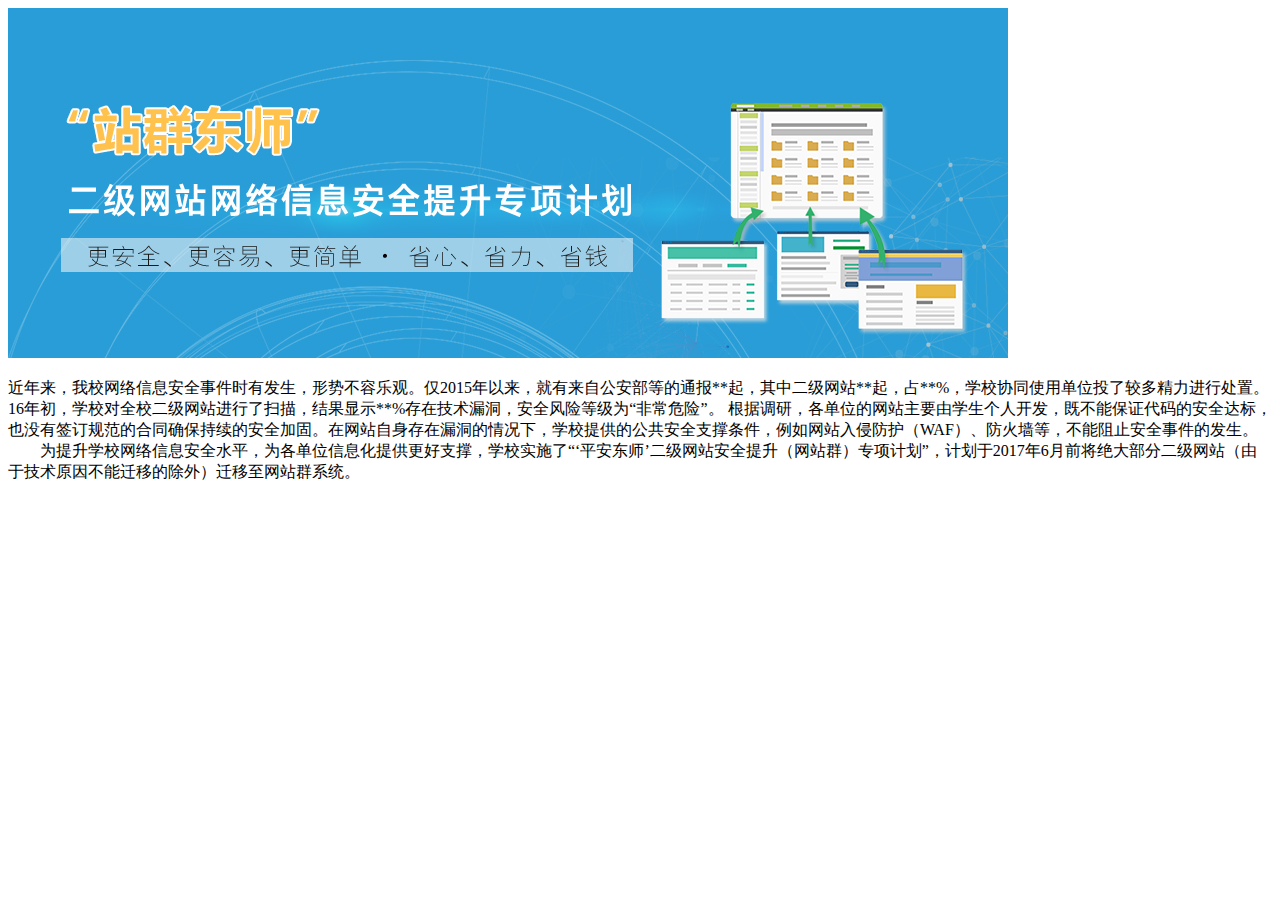
==== index.html @ aa224850 "second commit" ====
<!DOCTYPE html>
<html lang="en">
<head>
	<meta charset="UTF-8">
	<title>站群东师</title>
</head>
<body>
	<div id="header">
		<img src="images/header.jpg">
        <p>近年来，我校网络信息安全事件时有发生，形势不容乐观。仅2015年以来，就有来自公安部等的通报**起，其中二级网站**起，占**%，学校协同使用单位投了较多精力进行处置。16年初，学校对全校二级网站进行了扫描，结果显示**%存在技术漏洞，安全风险等级为“非常危险”。
      根据调研，各单位的网站主要由学生个人开发，既不能保证代码的安全达标，也没有签订规范的合同确保持续的安全加固。在网站自身存在漏洞的情况下，学校提供的公共安全支撑条件，例如网站入侵防护（WAF）、防火墙等，不能阻止安全事件的发生。
　　为提升学校网络信息安全水平，为各单位信息化提供更好支撑，学校实施了“‘平安东师’二级网站安全提升（网站群）专项计划”，计划于2017年6月前将绝大部分二级网站（由于技术原因不能迁移的除外）迁移至网站群系统。</p>
	</div>
	<div class="main">
		<div class="rate">
        	<div class="title-hor">		
            </div>
		<div class="news">
        	<div class="title-hor">		
            </div>
		</div>
		<div class="plan">
			<div class="title-ver">
                <div class="line fl"></div>
                <div class="text"></div>
                <div class="line fr"></div>
            </div>
		</div>
		<div class="advantage">
			<div class="title-ver">
                <div class="line fl"></div>
                <div class="text"></div>
                <div class="line fr"></div>
            </div>
		</div>
		<div class="help">
			<div class="title-ver">
                <div class="line fl"></div>
                <div class="text"></div>
                <div class="line fr"></div>
            </div>
		</div>
	</div>
	<div class="footer"></div>
</body>
</html>
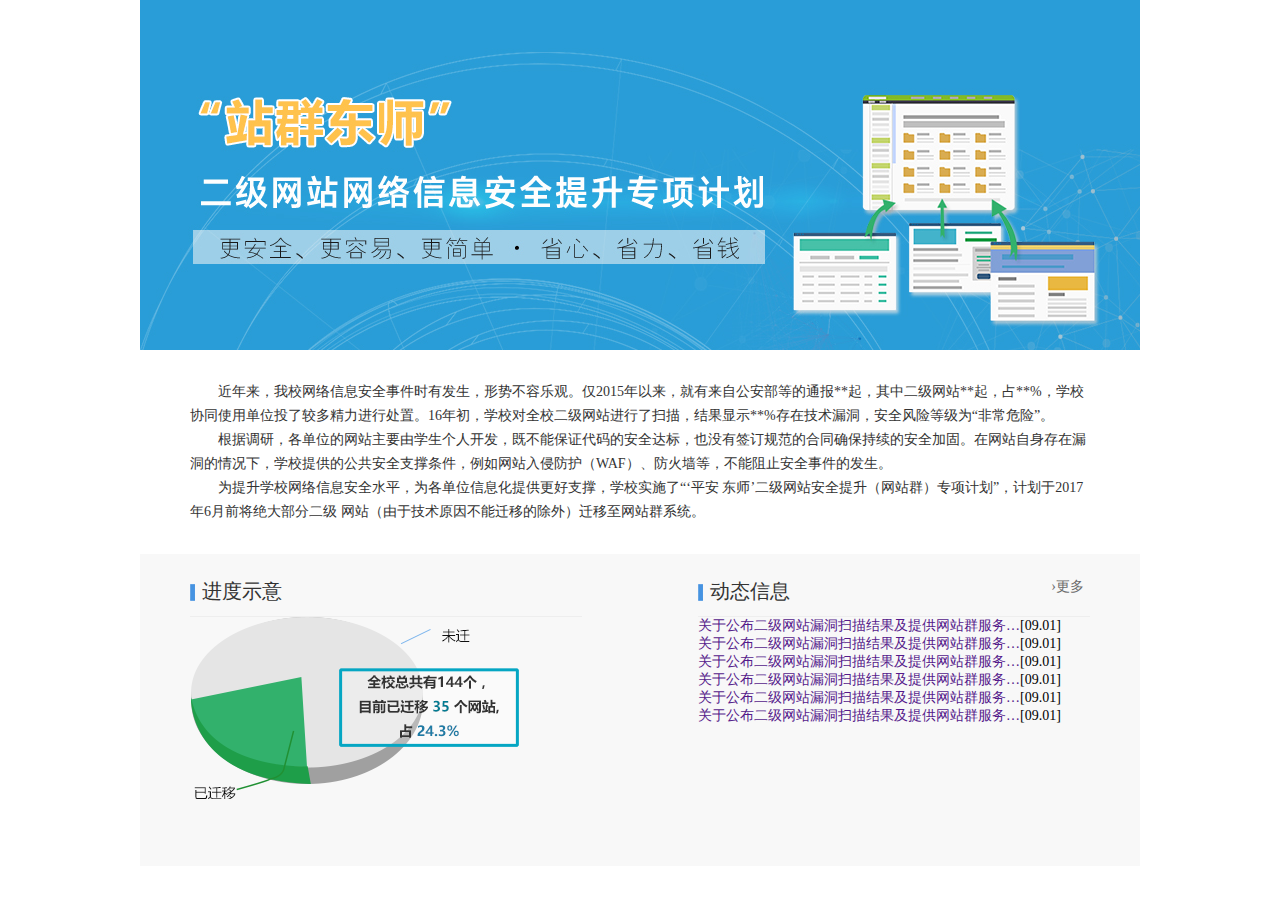
==== commit 8caf6680: "third time" ====
--- a/index.html
+++ b/index.html
@@ -3,41 +3,50 @@
 <head>
 	<meta charset="UTF-8">
 	<title>站群东师</title>
+<link href="css/style.css" rel="stylesheet"/>
 </head>
 <body>
 	<div id="header">
 		<img src="images/header.jpg">
-        <p>近年来，我校网络信息安全事件时有发生，形势不容乐观。仅2015年以来，就有来自公安部等的通报**起，其中二级网站**起，占**%，学校协同使用单位投了较多精力进行处置。16年初，学校对全校二级网站进行了扫描，结果显示**%存在技术漏洞，安全风险等级为“非常危险”。
-      根据调研，各单位的网站主要由学生个人开发，既不能保证代码的安全达标，也没有签订规范的合同确保持续的安全加固。在网站自身存在漏洞的情况下，学校提供的公共安全支撑条件，例如网站入侵防护（WAF）、防火墙等，不能阻止安全事件的发生。
-　　为提升学校网络信息安全水平，为各单位信息化提供更好支撑，学校实施了“‘平安东师’二级网站安全提升（网站群）专项计划”，计划于2017年6月前将绝大部分二级网站（由于技术原因不能迁移的除外）迁移至网站群系统。</p>
+		<div class="description">
+	        <p>近年来，我校网络信息安全事件时有发生，形势不容乐观。仅2015年以来，就有来自公安部等的通报**起，其中二级网站**起，占**%，学校协同使用单位投了较多精力进行处置。16年初，学校对全校二级网站进行了扫描，结果显示**%存在技术漏洞，安全风险等级为“非常危险”。</p>
+	      	<p>根据调研，各单位的网站主要由学生个人开发，既不能保证代码的安全达标，也没有签订规范的合同确保持续的安全加固。在网站自身存在漏洞的情况下，学校提供的公共安全支撑条件，例如网站入侵防护（WAF）、防火墙等，不能阻止安全事件的发生。</p>
+			<p>为提升学校网络信息安全水平，为各单位信息化提供更好支撑，学校实施了“‘平安	东师’二级网站安全提升（网站群）专项计划”，计划于2017年6月前将绝大部分二级	网站（由于技术原因不能迁移的除外）迁移至网站群系统。</p>
+		</div>
 	</div>
 	<div class="main">
-		<div class="rate">
-        	<div class="title-hor">		
-            </div>
-		<div class="news">
-        	<div class="title-hor">		
+		<div class="section1">
+        	<div class="wrap">
+                <div class="rate fl">
+                    <div class="title-hor">进度示意</div>
+                    <img src="images/rate.png">
+                 </div>
+                <div class="news fr">
+                    <div class="title-hor">动态信息<div class="more fr">&#155;更多</div></div>
+                    <ul>
+                    	<li><a href="">关于公布二级网站漏洞扫描结果及提供网站群服务…</a><span>[09.01]</span></li>
+                    	<li><a href="">关于公布二级网站漏洞扫描结果及提供网站群服务…</a><span>[09.01]</span></li>
+                    	<li><a href="">关于公布二级网站漏洞扫描结果及提供网站群服务…</a><span>[09.01]</span></li>
+                    	<li><a href="">关于公布二级网站漏洞扫描结果及提供网站群服务…</a><span>[09.01]</span></li>
+                    	<li><a href="">关于公布二级网站漏洞扫描结果及提供网站群服务…</a><span>[09.01]</span></li>
+                    	<li><a href="">关于公布二级网站漏洞扫描结果及提供网站群服务…</a><span>[09.01]</span></li>
+                    </ul>
+                </div>
             </div>
 		</div>
 		<div class="plan">
 			<div class="title-ver">
-                <div class="line fl"></div>
-                <div class="text"></div>
-                <div class="line fr"></div>
+             
             </div>
 		</div>
 		<div class="advantage">
 			<div class="title-ver">
-                <div class="line fl"></div>
-                <div class="text"></div>
-                <div class="line fr"></div>
+                
             </div>
 		</div>
 		<div class="help">
 			<div class="title-ver">
-                <div class="line fl"></div>
-                <div class="text"></div>
-                <div class="line fr"></div>
+                
             </div>
 		</div>
 	</div>
--- a/css/style.css
+++ b/css/style.css
@@ -0,0 +1,27 @@
+@charset "utf-8";
+/* CSS Document */
+/* 样式重置 */
+body,h1,h2,h3,h4,h5,h6,p,dl,dd,th,td,textarea,select,input,form,ul,ol,a{margin:0;padding:0;}
+em{font-style: normal;}
+li{list-style: none;}
+a{text-decoration: none;}
+img{border: none;vertical-align: top;}
+table{border-collapse: collapse;}
+input,textarea{outline: none;}
+textarea{resize: none;overflow: auto;}
+body{font-size: 14px;font-family: "微软雅黑";}
+/* public */
+.clear{zoom:1;}
+.clear:after{content: '';display: block;clear: both;}
+.fl{float: left;}
+.fr{float: right;}
+.title-hor{width:380px;height:18px;border-bottom:1px solid #eeeeee;color:#333;font-size:20px;padding:10px 0 20px 12px;margin-top:14px;background:url(../images/titlt-h-bg.jpg) left no-repeat;}
+//.title-ver {width:1200px;height:34px;background:url(../images/title-bg.png) no-repeat;}
+
+#header,main,.section1{width:1000px;margin:0 auto;}
+.description,.section1 .wrap{width:900px;}
+#header .description{margin:30px auto;color:#333;line-height:24px;text-indent:2em;}
+
+.main .section1{background:#f8f8f8;height:312px;}
+.section1 .wrap{margin:0 auto;}
+.section1 .more{font-size:14px;color:#6b6b6b;margin-right:6px;}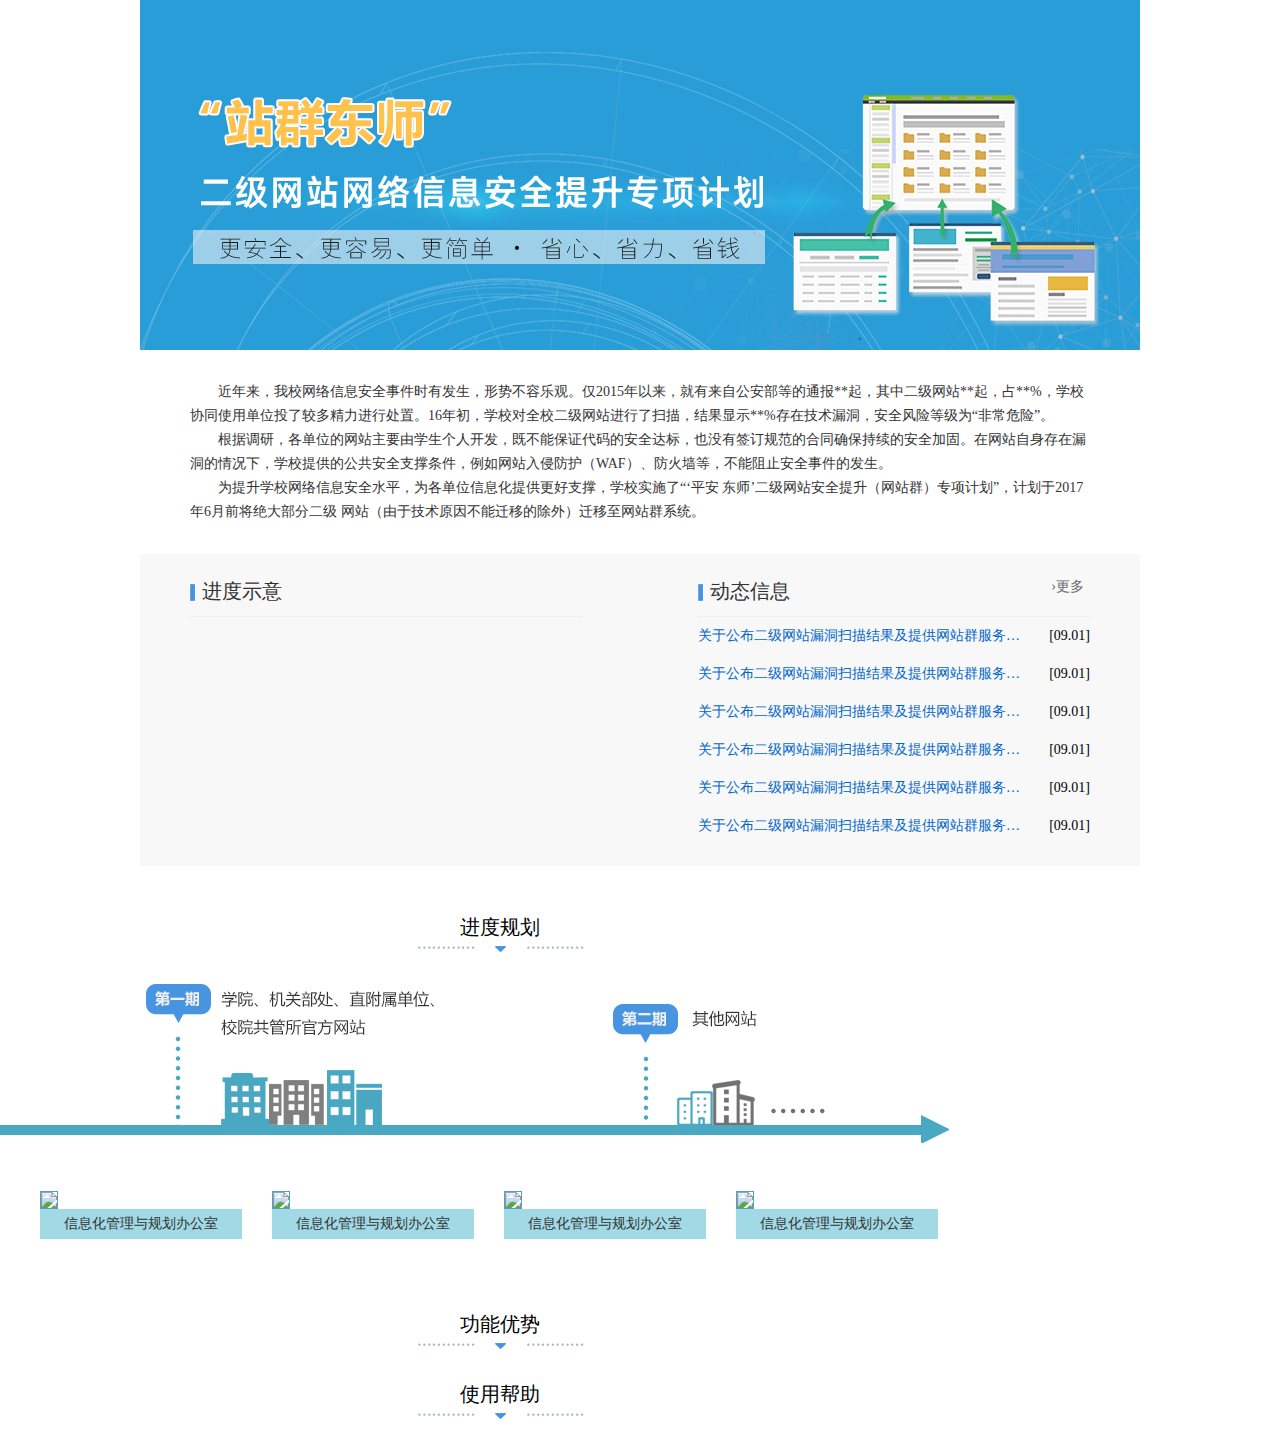
==== commit c6cc4d95: "indentation and more" ====
--- a/index.html
+++ b/index.html
@@ -6,50 +6,58 @@
 <link href="css/style.css" rel="stylesheet"/>
 </head>
 <body>
-	<div id="header">
-		<img src="images/header.jpg">
-		<div class="description">
-	        <p>近年来，我校网络信息安全事件时有发生，形势不容乐观。仅2015年以来，就有来自公安部等的通报**起，其中二级网站**起，占**%，学校协同使用单位投了较多精力进行处置。16年初，学校对全校二级网站进行了扫描，结果显示**%存在技术漏洞，安全风险等级为“非常危险”。</p>
-	      	<p>根据调研，各单位的网站主要由学生个人开发，既不能保证代码的安全达标，也没有签订规范的合同确保持续的安全加固。在网站自身存在漏洞的情况下，学校提供的公共安全支撑条件，例如网站入侵防护（WAF）、防火墙等，不能阻止安全事件的发生。</p>
-			<p>为提升学校网络信息安全水平，为各单位信息化提供更好支撑，学校实施了“‘平安	东师’二级网站安全提升（网站群）专项计划”，计划于2017年6月前将绝大部分二级	网站（由于技术原因不能迁移的除外）迁移至网站群系统。</p>
+<div id="header">
+	<img src="images/header.jpg">
+	<div class="description">
+    <p>近年来，我校网络信息安全事件时有发生，形势不容乐观。仅2015年以来，就有来自公安部等的通报**起，其中二级网站**起，占**%，学校协同使用单位投了较多精力进行处置。16年初，学校对全校二级网站进行了扫描，结果显示**%存在技术漏洞，安全风险等级为“非常危险”。</p>
+    <p>根据调研，各单位的网站主要由学生个人开发，既不能保证代码的安全达标，也没有签订规范的合同确保持续的安全加固。在网站自身存在漏洞的情况下，学校提供的公共安全支撑条件，例如网站入侵防护（WAF）、防火墙等，不能阻止安全事件的发生。</p>
+		<p>为提升学校网络信息安全水平，为各单位信息化提供更好支撑，学校实施了“‘平安	东师’二级网站安全提升（网站群）专项计划”，计划于2017年6月前将绝大部分二级	网站（由于技术原因不能迁移的除外）迁移至网站群系统。</p>
+	</div>
+</div>
+<div class="main">
+	<div class="section1">
+    <div class="wrap">
+      <div class="rate fl">
+        <div class="title-hor">进度示意</div>           
+      </div>
+      <div class="news fr">
+        <div class="title-hor">动态信息<a class="more fr">&#155;更多</a></div>
+          <ul class="news-list">
+          	<li><a href="">关于公布二级网站漏洞扫描结果及提供网站群服务…</a><span>[09.01]</span></li>
+          	<li><a href="">关于公布二级网站漏洞扫描结果及提供网站群服务…</a><span>[09.01]</span></li>
+          	<li><a href="">关于公布二级网站漏洞扫描结果及提供网站群服务…</a><span>[09.01]</span></li>
+          	<li><a href="">关于公布二级网站漏洞扫描结果及提供网站群服务…</a><span>[09.01]</span></li>
+          	<li><a href="">关于公布二级网站漏洞扫描结果及提供网站群服务…</a><span>[09.01]</span></li>
+          	<li><a href="">关于公布二级网站漏洞扫描结果及提供网站群服务…</a><span>[09.01]</span></li>
+          </ul>
+        </div>
+      </div>
 		</div>
 	</div>
-	<div class="main">
-		<div class="section1">
-        	<div class="wrap">
-                <div class="rate fl">
-                    <div class="title-hor">进度示意</div>
-                    <img src="images/rate.png">
-                 </div>
-                <div class="news fr">
-                    <div class="title-hor">动态信息<div class="more fr">&#155;更多</div></div>
-                    <ul>
-                    	<li><a href="">关于公布二级网站漏洞扫描结果及提供网站群服务…</a><span>[09.01]</span></li>
-                    	<li><a href="">关于公布二级网站漏洞扫描结果及提供网站群服务…</a><span>[09.01]</span></li>
-                    	<li><a href="">关于公布二级网站漏洞扫描结果及提供网站群服务…</a><span>[09.01]</span></li>
-                    	<li><a href="">关于公布二级网站漏洞扫描结果及提供网站群服务…</a><span>[09.01]</span></li>
-                    	<li><a href="">关于公布二级网站漏洞扫描结果及提供网站群服务…</a><span>[09.01]</span></li>
-                    	<li><a href="">关于公布二级网站漏洞扫描结果及提供网站群服务…</a><span>[09.01]</span></li>
-                    </ul>
-                </div>
-            </div>
-		</div>
-		<div class="plan">
-			<div class="title-ver">
-             
-            </div>
-		</div>
-		<div class="advantage">
-			<div class="title-ver">
-                
-            </div>
-		</div>
-		<div class="help">
-			<div class="title-ver">
-                
-            </div>
-		</div>
+	<div class="plan">
+		<div class="title-ver">进度规划</div>
+      <div class="main-pic"><img src="images/aa_07.png"></div>
+        <div class="scroll clear">
+        	<div class="prev fl"></div>
+            <ul class="pic-list">
+                <li><a href=""><img src="images/scroll-pic.jpg"></a><span>信息化管理与规划办公室</span></li>
+                <li><a href=""><img src="images/scroll-pic.jpg"></a><span>信息化管理与规划办公室</span></li>
+                <li><a href=""><img src="images/scroll-pic.jpg"></a><span>信息化管理与规划办公室</span></li>
+                <li><a href=""><img src="images/scroll-pic.jpg"></a><span>信息化管理与规划办公室</span></li>
+            </ul>
+          <div class="next fr"></div>
+        </div>
 	</div>
-	<div class="footer"></div>
+	<div class="advantage">
+		<div class="title-ver">功能优势</div>
+      <ul class=advantage-list>
+      	
+      </ul>
+	</div>
+	<div class="help">
+		<div class="title-ver">使用帮助</div>
+	</div>
+</div>
+<div class="footer"></div>
 </body>
 </html>--- a/css/style.css
+++ b/css/style.css
@@ -16,12 +16,31 @@
 .fl{float: left;}
 .fr{float: right;}
 .title-hor{width:380px;height:18px;border-bottom:1px solid #eeeeee;color:#333;font-size:20px;padding:10px 0 20px 12px;margin-top:14px;background:url(../images/titlt-h-bg.jpg) left no-repeat;}
-//.title-ver {width:1200px;height:34px;background:url(../images/title-bg.png) no-repeat;}
+.title-ver {width:1000px;height:34px;text-align:center;padding-bottom:4px;margin-bottom:32px;background:url(../images/title-bg.png) center bottom no-repeat;font-size:20px;}
 
-#header,main,.section1{width:1000px;margin:0 auto;}
-.description,.section1 .wrap{width:900px;}
+
+#header,.main,.section1{width:1000px;margin:0 auto;}
+.description,.section1 .wrap,.plan .pic-list{width:900px;}
 #header .description{margin:30px auto;color:#333;line-height:24px;text-indent:2em;}
 
 .main .section1{background:#f8f8f8;height:312px;}
 .section1 .wrap{margin:0 auto;}
-.section1 .more{font-size:14px;color:#6b6b6b;margin-right:6px;}+.section1 .more{font-size:14px;color:#6b6b6b;margin-right:6px;}
+
+.news-list li{height:38px;line-height:38px;}
+.news-list li a{color:#0066cc;}
+.news-list li span{color:666666; float:right;}
+
+.plan{width:980px;padding-top:48px;}
+.plan .main-pic{margin:12px 0 48px 0;}
+.plan .pic-list{margin:0 auto;}
+.plan .pic-list li{float:left;width:202px;margin-right:30px;}
+.plan .pic-list li:last-child{margin:0;}
+.plan .pic-list li a img{border:1px solid #49a7c2;}
+.plan .pic-list li span{display:block;color:#333;text-align:center;width:202px;height:30px;line-height:30px;background:#a1d9e5;}
+.plan .prev,.plan .next{width:30px;height:30px;position:relative;top:74px;}
+.plan .prev{background:url(../images/prev.png);}
+.plan .next{background:url(../images/next.png);}
+
+.advantage{margin-top:72px;}
+
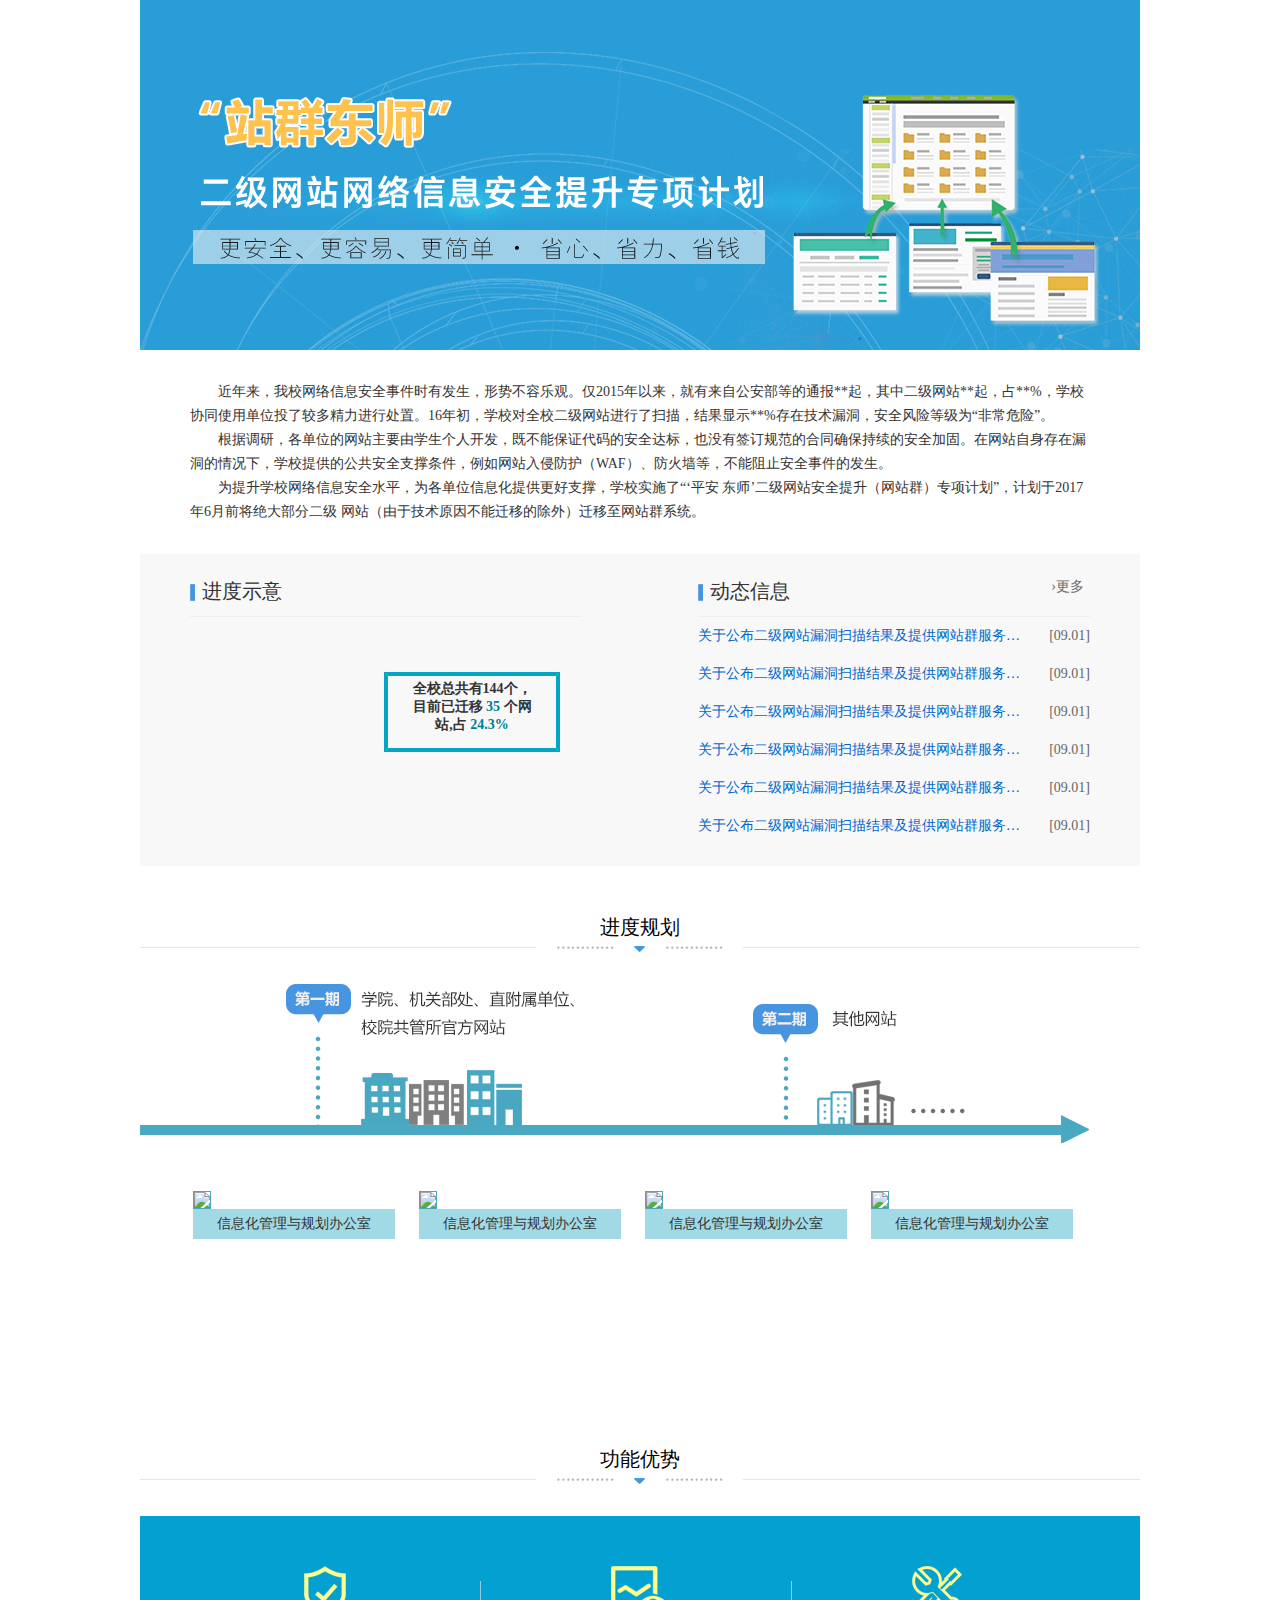
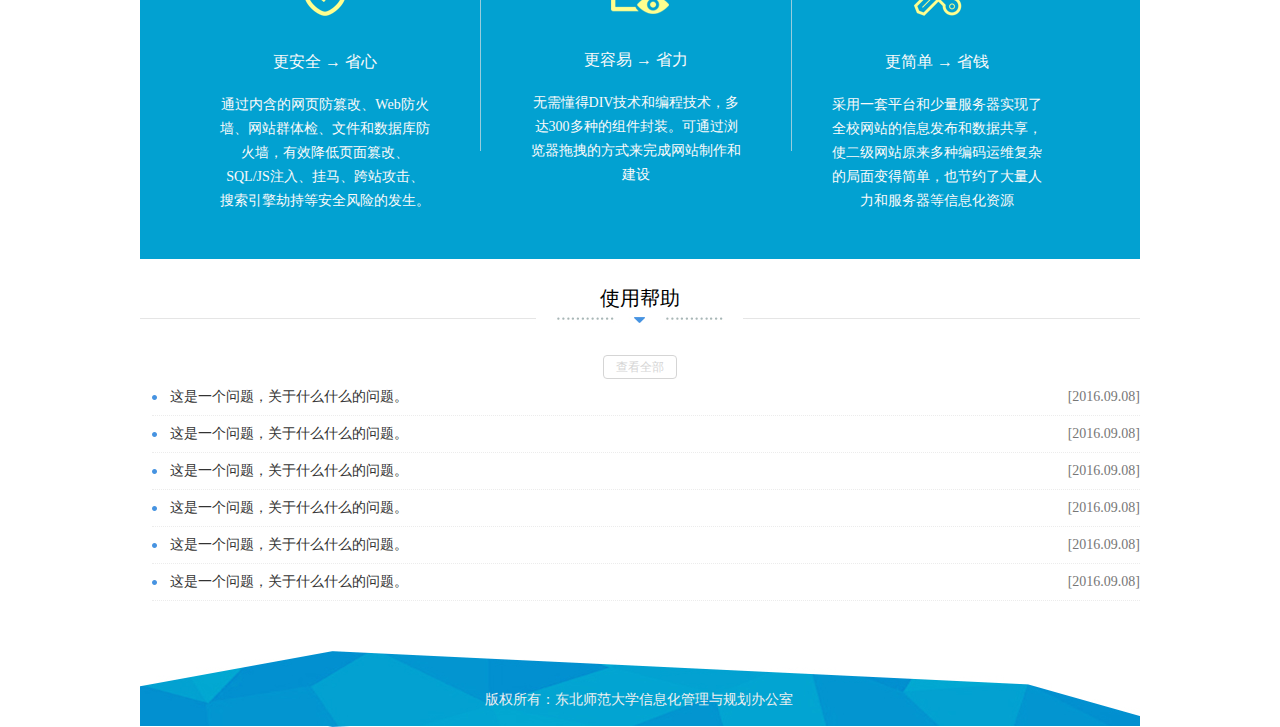
==== commit 13f74776: "finished" ====
--- a/index.html
+++ b/index.html
@@ -9,55 +9,101 @@
 <div id="header">
 	<img src="images/header.jpg">
 	<div class="description">
-    <p>近年来，我校网络信息安全事件时有发生，形势不容乐观。仅2015年以来，就有来自公安部等的通报**起，其中二级网站**起，占**%，学校协同使用单位投了较多精力进行处置。16年初，学校对全校二级网站进行了扫描，结果显示**%存在技术漏洞，安全风险等级为“非常危险”。</p>
-    <p>根据调研，各单位的网站主要由学生个人开发，既不能保证代码的安全达标，也没有签订规范的合同确保持续的安全加固。在网站自身存在漏洞的情况下，学校提供的公共安全支撑条件，例如网站入侵防护（WAF）、防火墙等，不能阻止安全事件的发生。</p>
+    	<p>近年来，我校网络信息安全事件时有发生，形势不容乐观。仅2015年以来，就有来自公安部等的通报**起，其中二级网站**起，占**%，学校协同使用单位投了较多精力进行处置。16年初，学校对全校二级网站进行了扫描，结果显示**%存在技术漏洞，安全风险等级为“非常危险”。</p>
+    	<p>根据调研，各单位的网站主要由学生个人开发，既不能保证代码的安全达标，也没有签订规范的合同确保持续的安全加固。在网站自身存在漏洞的情况下，学校提供的公共安全支撑条件，例如网站入侵防护（WAF）、防火墙等，不能阻止安全事件的发生。</p>
 		<p>为提升学校网络信息安全水平，为各单位信息化提供更好支撑，学校实施了“‘平安	东师’二级网站安全提升（网站群）专项计划”，计划于2017年6月前将绝大部分二级	网站（由于技术原因不能迁移的除外）迁移至网站群系统。</p>
 	</div>
 </div>
 <div class="main">
 	<div class="section1">
-    <div class="wrap">
-      <div class="rate fl">
-        <div class="title-hor">进度示意</div>           
-      </div>
-      <div class="news fr">
-        <div class="title-hor">动态信息<a class="more fr">&#155;更多</a></div>
-          <ul class="news-list">
-          	<li><a href="">关于公布二级网站漏洞扫描结果及提供网站群服务…</a><span>[09.01]</span></li>
-          	<li><a href="">关于公布二级网站漏洞扫描结果及提供网站群服务…</a><span>[09.01]</span></li>
-          	<li><a href="">关于公布二级网站漏洞扫描结果及提供网站群服务…</a><span>[09.01]</span></li>
-          	<li><a href="">关于公布二级网站漏洞扫描结果及提供网站群服务…</a><span>[09.01]</span></li>
-          	<li><a href="">关于公布二级网站漏洞扫描结果及提供网站群服务…</a><span>[09.01]</span></li>
-          	<li><a href="">关于公布二级网站漏洞扫描结果及提供网站群服务…</a><span>[09.01]</span></li>
-          </ul>
-        </div>
-      </div>
-		</div>
+    	<div class="wrap">
+      		<div class="rate fl">
+        		<div class="title-hor">进度示意</div> 
+            <div id="container" style="width:400px;height:200px;"></div> 
+            <div class="instruction">全校总共有144个，
+目前已迁移<span> 35 </span>个网站,占 <span>24.3%</span></div>         
+      		</div>
+      		<div class="news fr">
+        		<div class="title-hor">动态信息<a href="" class="more fr">&#155;更多</a></div>
+	          	<ul class="news-list">
+          			<li><a href="">关于公布二级网站漏洞扫描结果及提供网站群服务…</a><span>[09.01]</span></li>
+          			<li><a href="">关于公布二级网站漏洞扫描结果及提供网站群服务…</a><span>[09.01]</span></li>
+          			<li><a href="">关于公布二级网站漏洞扫描结果及提供网站群服务…</a><span>[09.01]</span></li>
+          			<li><a href="">关于公布二级网站漏洞扫描结果及提供网站群服务…</a><span>[09.01]</span></li>
+          			<li><a href="">关于公布二级网站漏洞扫描结果及提供网站群服务…</a><span>[09.01]</span></li>
+          			<li><a href="">关于公布二级网站漏洞扫描结果及提供网站群服务…</a><span>[09.01]</span></li>
+          		</ul>
+        	</div>
+      	</div>
 	</div>
 	<div class="plan">
 		<div class="title-ver">进度规划</div>
-      <div class="main-pic"><img src="images/aa_07.png"></div>
-        <div class="scroll clear">
-        	<div class="prev fl"></div>
-            <ul class="pic-list">
-                <li><a href=""><img src="images/scroll-pic.jpg"></a><span>信息化管理与规划办公室</span></li>
-                <li><a href=""><img src="images/scroll-pic.jpg"></a><span>信息化管理与规划办公室</span></li>
-                <li><a href=""><img src="images/scroll-pic.jpg"></a><span>信息化管理与规划办公室</span></li>
-                <li><a href=""><img src="images/scroll-pic.jpg"></a><span>信息化管理与规划办公室</span></li>
-            </ul>
-          <div class="next fr"></div>
+      	<div class="main-pic"><img src="images/aa_07.png"></div>
+        <div class="slide">
+        	<div id="prev"></div>
+            <div class="listwrap">
+                <ul class="pic-list">
+                    <li><a href=""><img src="images/scroll-pic.jpg"></a><span>信息化管理与规划办公室</span></li>
+                    <li><a href=""><img src="images/scroll-pic.jpg"></a><span>信息化管理与规划办公室</span></li>
+                    <li><a href=""><img src="images/scroll-pic.jpg"></a><span>信息化管理与规划办公室</span></li>
+                    <li><a href=""><img src="images/scroll-pic.jpg"></a><span>信息化管理与规划办公室</span></li>
+                    <li><a href=""><img src="images/scroll-pic.jpg"></a><span>信息化管理与规划办公室</span></li>
+                    <li><a href=""><img src="images/scroll-pic.jpg"></a><span>信息化管理与规划办公室</span></li>
+                    <li><a href=""><img src="images/scroll-pic.jpg"></a><span>信息化管理与规划办公室</span></li>
+                    <li><a href=""><img src="images/scroll-pic.jpg"></a><span>信息化管理与规划办公室</span></li>
+                    <li><a href=""><img src="images/scroll-pic.jpg"></a><span>信息化管理与规划办公室</span></li>
+                    <li><a href=""><img src="images/scroll-pic.jpg"></a><span>信息化管理与规划办公室</span></li>
+                    <li><a href=""><img src="images/scroll-pic.jpg"></a><span>信息化管理与规划办公室</span></li>
+                    <li><a href=""><img src="images/scroll-pic.jpg"></a><span>信息化管理与规划办公室</span></li>
+                </ul>
+            </div>
+          	<div id="next"></div>
         </div>
 	</div>
 	<div class="advantage">
 		<div class="title-ver">功能优势</div>
-      <ul class=advantage-list>
-      	
-      </ul>
+      <div class="wrap">
+        <div>
+            <img src="images/safe.png" alt="">
+            <span>更安全 → 省心</span>
+            <p>通过内含的网页防篡改、Web防火墙、网站群体检、文件和数据库防火墙，有效降低页面篡改、SQL/JS注入、挂马、跨站攻击、搜索引擎劫持等安全风险的发生。</p>
+        </div>
+        <div class="line"></div>
+        <div>
+            <img src="images/easy.png" alt="">
+            <span>更容易 → 省力</span>
+            <p>无需懂得DIV技术和编程技术，多达300多种的组件封装。可通过浏览器拖拽的方式来完成网站制作和建设
+</p>
+        </div>
+        <div class="line"></div>
+        <div>
+            <img src="images/simple.png" alt="">
+            <span>更简单 → 省钱</span>
+            <p>采用一套平台和少量服务器实现了全校网站的信息发布和数据共享，使二级网站原来多种编码运维复杂的局面变得简单，也节约了大量人力和服务器等信息化资源</p>
+        </div>
+      </div>
 	</div>
 	<div class="help">
 		<div class="title-ver">使用帮助</div>
+        <div class="checkmore">查看全部</div>
+        <ul class="help-list">
+          <li><a href="">这是一个问题，关于什么什么的问题。</a><span>[2016.09.08]</span></li>
+          <li><a href="">这是一个问题，关于什么什么的问题。</a><span>[2016.09.08]</span></li>
+          <li><a href="">这是一个问题，关于什么什么的问题。</a><span>[2016.09.08]</span></li>
+          <li><a href="">这是一个问题，关于什么什么的问题。</a><span>[2016.09.08]</span></li>
+          <li><a href="">这是一个问题，关于什么什么的问题。</a><span>[2016.09.08]</span></li>
+          <li><a href="">这是一个问题，关于什么什么的问题。</a><span>[2016.09.08]</span></li>
+        </ul>
 	</div>
 </div>
-<div class="footer"></div>
+<div id="footer">
+	<div class="copyright">版权所有：东北师范大学信息化管理与规划办公室</div>
+</div>
 </body>
+<script src="js/index.js"></script>
+<script src="http://cdn.hcharts.cn/jquery/jquery-1.8.3.min.js"></script>
+<script src="js/highcharts.js"></script>
+<script src="http://cdn.hcharts.cn/highcharts/highcharts-3d.js"></script>
+<!--<script src="./exporting.js"></script>--> 
+<script src="js/echart.js"></script>
 </html>--- a/css/style.css
+++ b/css/style.css
@@ -16,31 +16,54 @@
 .fl{float: left;}
 .fr{float: right;}
 .title-hor{width:380px;height:18px;border-bottom:1px solid #eeeeee;color:#333;font-size:20px;padding:10px 0 20px 12px;margin-top:14px;background:url(../images/titlt-h-bg.jpg) left no-repeat;}
-.title-ver {width:1000px;height:34px;text-align:center;padding-bottom:4px;margin-bottom:32px;background:url(../images/title-bg.png) center bottom no-repeat;font-size:20px;}
+.title-ver {width:1000px;height:34px;text-align:center;padding-bottom:4px;margin-bottom:32px;background:url(../images/title-bg_02.jpg) bottom no-repeat;font-size:20px;}
 
-
-#header,.main,.section1{width:1000px;margin:0 auto;}
+#header,.main,.section1,.advantage .wrap,#footer{width:1000px;margin:0 auto;}
 .description,.section1 .wrap,.plan .pic-list{width:900px;}
 #header .description{margin:30px auto;color:#333;line-height:24px;text-indent:2em;}
 
 .main .section1{background:#f8f8f8;height:312px;}
-.section1 .wrap{margin:0 auto;}
+.section1 .wrap,.plan .pic-list,.copyright,.listwrap{margin:0 auto;}
 .section1 .more{font-size:14px;color:#6b6b6b;margin-right:6px;}
+.rate{position:relative;}
+.section1 .instruction{width:124px;height:64px;text-align:center;color:#333;border:4px solid #05a6c3;font-weight: bold;position:absolute;right:30px;top:118px;padding:4px 22px;}
+.section1 .instruction span{color:#007c92;}
 
 .news-list li{height:38px;line-height:38px;}
 .news-list li a{color:#0066cc;}
-.news-list li span{color:666666; float:right;}
+.news-list li span{color:#666;float:right;}
 
-.plan{width:980px;padding-top:48px;}
+.plan{padding-top:48px;}
 .plan .main-pic{margin:12px 0 48px 0;}
-.plan .pic-list{margin:0 auto;}
-.plan .pic-list li{float:left;width:202px;margin-right:30px;}
-.plan .pic-list li:last-child{margin:0;}
+.slide{width:980px;height:183px;position:relative;}
+.listwrap{width:900px;height:183px;position:relative;overflow:hidden;}
+.plan .pic-list{height:182px;width:3000px;position:absolute;z-index:-1;}
+.plan .pic-list li{float:left;width:200px;margin:0 13px;}
 .plan .pic-list li a img{border:1px solid #49a7c2;}
 .plan .pic-list li span{display:block;color:#333;text-align:center;width:202px;height:30px;line-height:30px;background:#a1d9e5;}
-.plan .prev,.plan .next{width:30px;height:30px;position:relative;top:74px;}
-.plan .prev{background:url(../images/prev.png);}
-.plan .next{background:url(../images/next.png);}
+.plan #prev,.plan #next{width:30px;height:30px;cursor:pointer;z-index:3;}
+.plan #prev{background:url(../images/prev.png);position:absolute;top:70px;}
+.plan #next{background:url(../images/next.png);float:right;position:relative;bottom:110px;}
 
-.advantage{margin-top:72px;}
+.advantage{margin:72px 0 26px 0;}
+.advantage .wrap{background:#02a1d1;height:343px;}
+.advantage .wrap div{float:left;color:#fafafa;}
+.advantage .wrap div:nth-child(1),.advantage .wrap div:nth-child(3),.advantage .wrap div:nth-child(5){width:210px;text-align:center;}
+.advantage .wrap div:nth-child(1){margin:0 50px 0 80px;}
+.advantage .wrap div:nth-child(3){margin:0 50px;}
+.advantage .wrap div:nth-child(5){margin:0 80px 0 40px;}
+.advantage .line{border-right:1px solid #96cdde;height:170px;margin-top:65px;}
+.advantage .wrap img{margin:50px 80px 36px 80px;}
+.advantage .wrap span{font-size:16px;margin:0 50px;}
+.advantage .wrap p{line-height:24px;margin-top:20px;}
 
+
+.help {margin-bottom:50px;}
+.checkmore{font-size:12px;color:#d5d5d5;text-align:center;line-height:22px;width:72px;height:22px;margin:0 auto;border:1px solid #d5d5d5;border-radius:4px;}
+.help-list li{height:36px;background:url(../images/dot.png) left no-repeat;margin-left:12px;padding-left:18px;line-height:36px;border-bottom:1px dotted #ececec;}
+.help-list li a{color:#333;}
+.help-list span{color:#777;float:right}
+
+#footer{height:76px;background:url(../images/footer-bg.jpg);}
+.copyright{width:310px;padding-top:40px;color:#f0f0f0;}
+
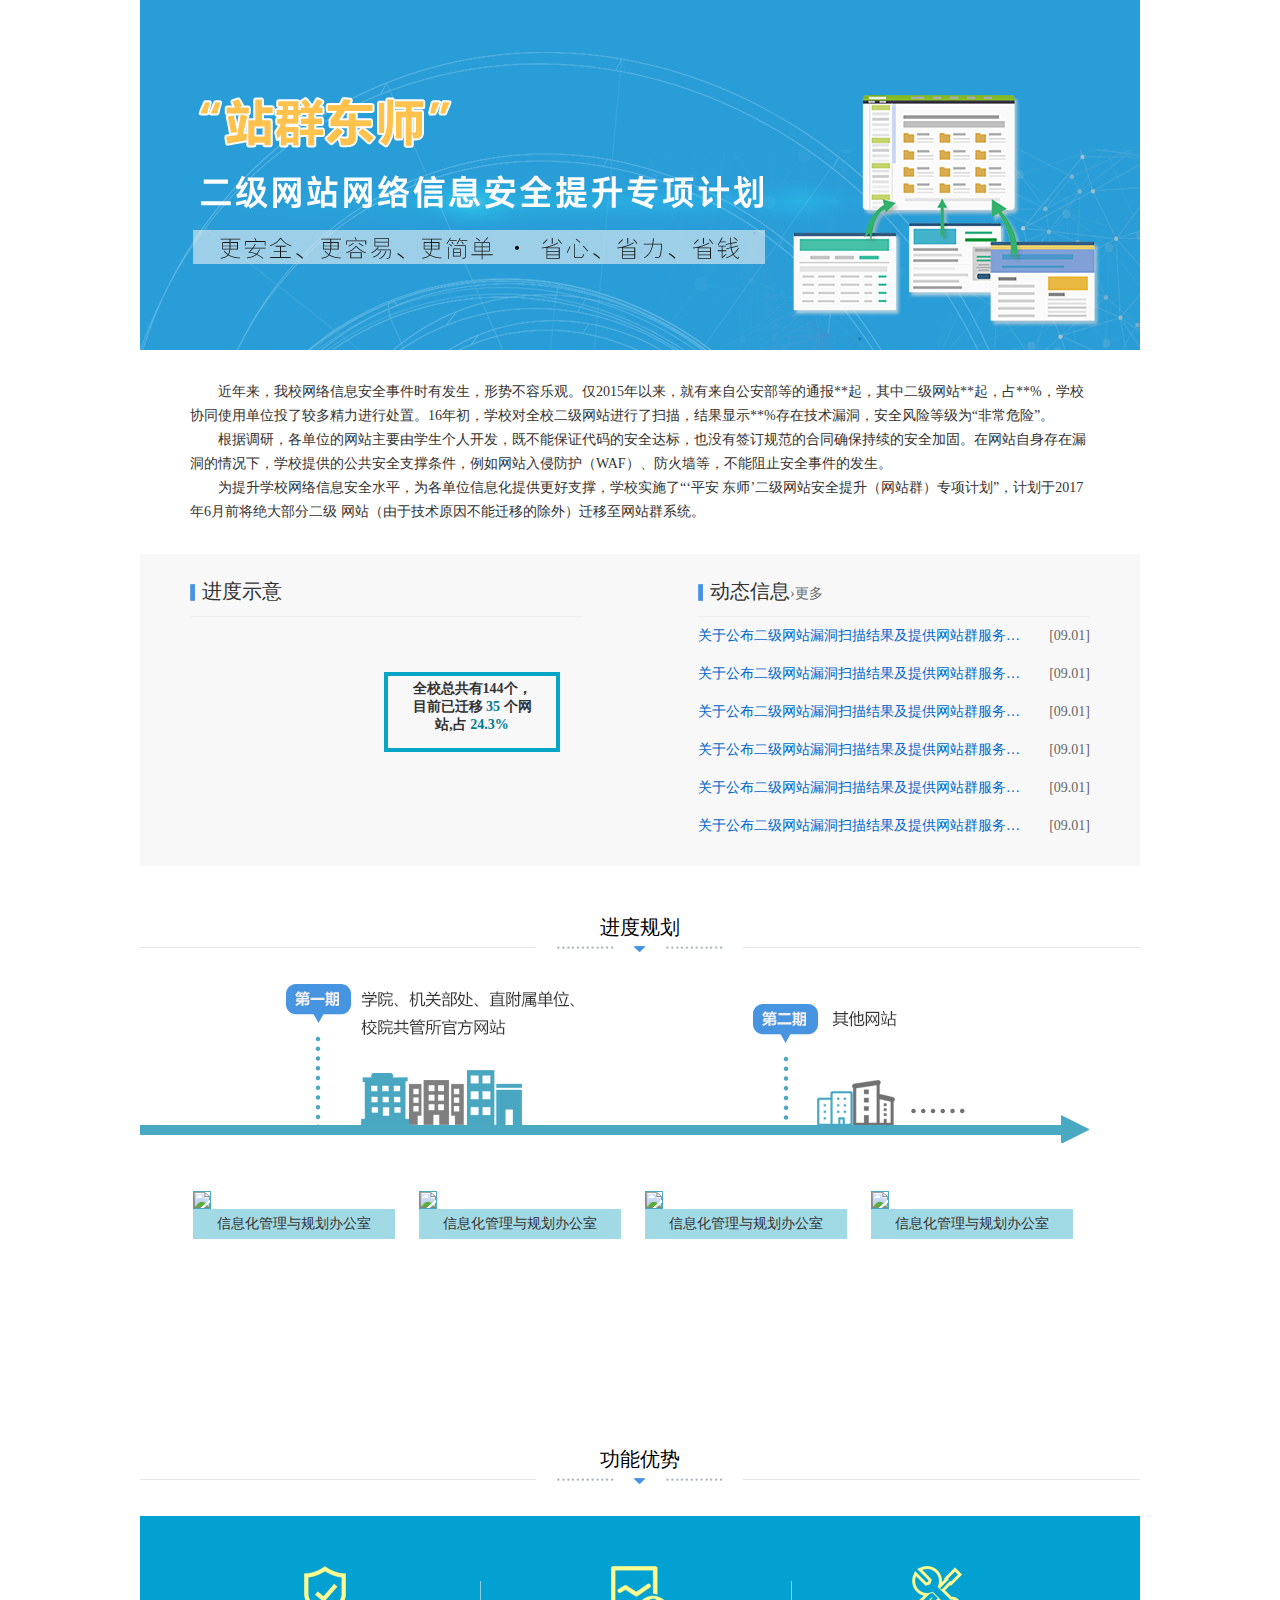
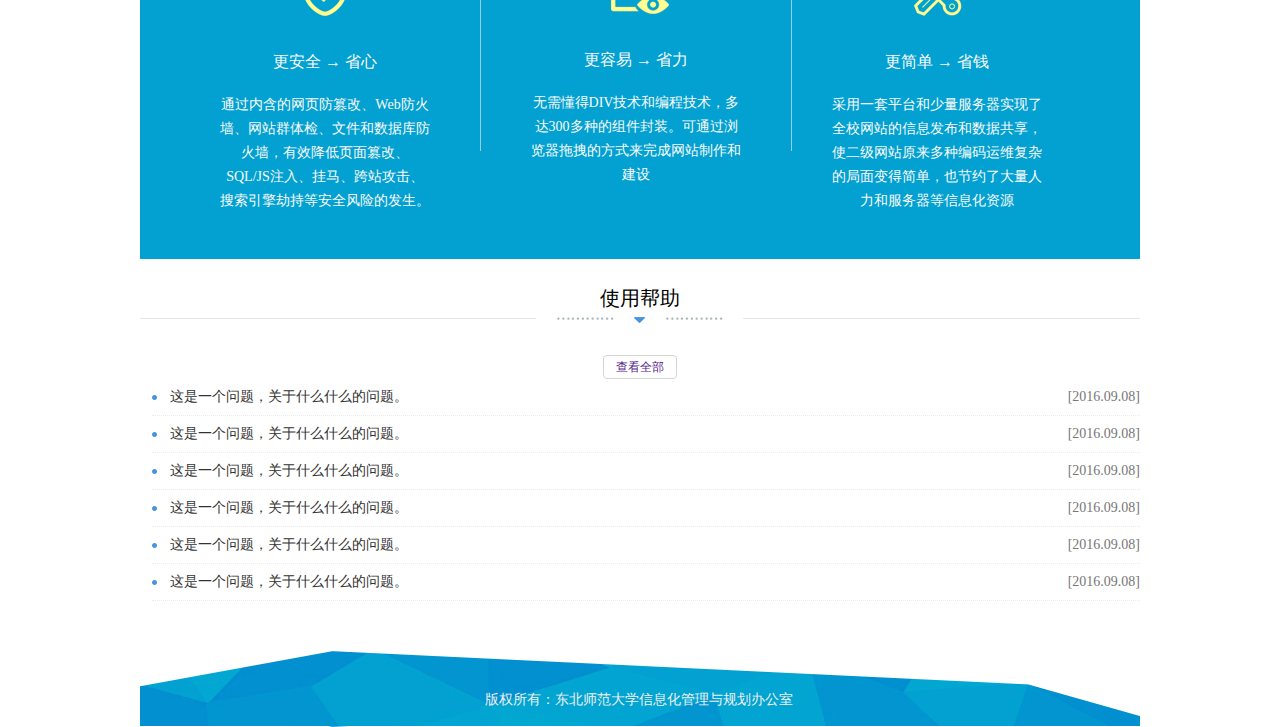
==== commit 20ec24db: "js" ====
--- a/index.html
+++ b/index.html
@@ -24,14 +24,14 @@
 目前已迁移<span> 35 </span>个网站,占 <span>24.3%</span></div>         
       		</div>
       		<div class="news fr">
-        		<div class="title-hor">动态信息<a href="" class="more fr">&#155;更多</a></div>
+        		<div class="title-hor">动态信息<a href="" class="more">&#155;更多</a></div>
 	          	<ul class="news-list">
-          			<li><a href="">关于公布二级网站漏洞扫描结果及提供网站群服务…</a><span>[09.01]</span></li>
-          			<li><a href="">关于公布二级网站漏洞扫描结果及提供网站群服务…</a><span>[09.01]</span></li>
-          			<li><a href="">关于公布二级网站漏洞扫描结果及提供网站群服务…</a><span>[09.01]</span></li>
-          			<li><a href="">关于公布二级网站漏洞扫描结果及提供网站群服务…</a><span>[09.01]</span></li>
-          			<li><a href="">关于公布二级网站漏洞扫描结果及提供网站群服务…</a><span>[09.01]</span></li>
-          			<li><a href="">关于公布二级网站漏洞扫描结果及提供网站群服务…</a><span>[09.01]</span></li>
+          			<li class="clear"><a href="" class="fl">关于公布二级网站漏洞扫描结果及提供网站群服务…</a><span class="fr">[09.01]</span></li>
+          			<li class="clear"><a href="" class="fl">关于公布二级网站漏洞扫描结果及提供网站群服务…</a><span class="fr">[09.01]</span></li>
+          			<li class="clear"><a href="" class="fl">关于公布二级网站漏洞扫描结果及提供网站群服务…</a><span class="fr">[09.01]</span></li>
+          			<li class="clear"><a href="" class="fl">关于公布二级网站漏洞扫描结果及提供网站群服务…</a><span class="fr">[09.01]</span></li>
+          			<li class="clear"><a href="" class="fl">关于公布二级网站漏洞扫描结果及提供网站群服务…</a><span class="fr">[09.01]</span></li>
+          			<li class="clear"><a href="" class="fl">关于公布二级网站漏洞扫描结果及提供网站群服务…</a><span class="fr">[09.01]</span></li>
           		</ul>
         	</div>
       	</div>
@@ -44,17 +44,11 @@
             <div class="listwrap">
                 <ul class="pic-list">
                     <li><a href=""><img src="images/scroll-pic.jpg"></a><span>信息化管理与规划办公室</span></li>
-                    <li><a href=""><img src="images/scroll-pic.jpg"></a><span>信息化管理与规划办公室</span></li>
-                    <li><a href=""><img src="images/scroll-pic.jpg"></a><span>信息化管理与规划办公室</span></li>
-                    <li><a href=""><img src="images/scroll-pic.jpg"></a><span>信息化管理与规划办公室</span></li>
-                    <li><a href=""><img src="images/scroll-pic.jpg"></a><span>信息化管理与规划办公室</span></li>
-                    <li><a href=""><img src="images/scroll-pic.jpg"></a><span>信息化管理与规划办公室</span></li>
-                    <li><a href=""><img src="images/scroll-pic.jpg"></a><span>信息化管理与规划办公室</span></li>
-                    <li><a href=""><img src="images/scroll-pic.jpg"></a><span>信息化管理与规划办公室</span></li>
-                    <li><a href=""><img src="images/scroll-pic.jpg"></a><span>信息化管理与规划办公室</span></li>
-                    <li><a href=""><img src="images/scroll-pic.jpg"></a><span>信息化管理与规划办公室</span></li>
-                    <li><a href=""><img src="images/scroll-pic.jpg"></a><span>信息化管理与规划办公室</span></li>
-                    <li><a href=""><img src="images/scroll-pic.jpg"></a><span>信息化管理与规划办公室</span></li>
+                    <li><a href=""><img src="images/scroll-pic2.jpg"></a><span>信息化管理与规划办公室</span></li>
+                    <li><a href=""><img src="images/scroll-pic3.jpg"></a><span>信息化管理与规划办公室</span></li>
+                    <li><a href=""><img src="images/scroll-pic4.jpg"></a><span>信息化管理与规划办公室</span></li>
+                    <li><a href=""><img src="images/scroll-pic5.jpg"></a><span>信息化管理与规划办公室</span></li>
+                    
                 </ul>
             </div>
           	<div id="next"></div>
@@ -63,20 +57,20 @@
 	<div class="advantage">
 		<div class="title-ver">功能优势</div>
       <div class="wrap">
-        <div>
+        <div class="block1">
             <img src="images/safe.png" alt="">
             <span>更安全 → 省心</span>
             <p>通过内含的网页防篡改、Web防火墙、网站群体检、文件和数据库防火墙，有效降低页面篡改、SQL/JS注入、挂马、跨站攻击、搜索引擎劫持等安全风险的发生。</p>
         </div>
         <div class="line"></div>
-        <div>
+        <div class="block2">
             <img src="images/easy.png" alt="">
             <span>更容易 → 省力</span>
             <p>无需懂得DIV技术和编程技术，多达300多种的组件封装。可通过浏览器拖拽的方式来完成网站制作和建设
 </p>
         </div>
         <div class="line"></div>
-        <div>
+        <div class="block3">
             <img src="images/simple.png" alt="">
             <span>更简单 → 省钱</span>
             <p>采用一套平台和少量服务器实现了全校网站的信息发布和数据共享，使二级网站原来多种编码运维复杂的局面变得简单，也节约了大量人力和服务器等信息化资源</p>
@@ -85,14 +79,14 @@
 	</div>
 	<div class="help">
 		<div class="title-ver">使用帮助</div>
-        <div class="checkmore">查看全部</div>
+        <div class="checkmore"><a href="">查看全部</a></div>
         <ul class="help-list">
-          <li><a href="">这是一个问题，关于什么什么的问题。</a><span>[2016.09.08]</span></li>
-          <li><a href="">这是一个问题，关于什么什么的问题。</a><span>[2016.09.08]</span></li>
-          <li><a href="">这是一个问题，关于什么什么的问题。</a><span>[2016.09.08]</span></li>
-          <li><a href="">这是一个问题，关于什么什么的问题。</a><span>[2016.09.08]</span></li>
-          <li><a href="">这是一个问题，关于什么什么的问题。</a><span>[2016.09.08]</span></li>
-          <li><a href="">这是一个问题，关于什么什么的问题。</a><span>[2016.09.08]</span></li>
+          <li class="clear"><a href="" class="fl">这是一个问题，关于什么什么的问题。</a><span class="fr">[2016.09.08]</span></li>
+          <li class="clear"><a href="" class="fl">这是一个问题，关于什么什么的问题。</a><span class="fr">[2016.09.08]</span></li>
+          <li class="clear"><a href="" class="fl">这是一个问题，关于什么什么的问题。</a><span class="fr">[2016.09.08]</span></li>
+          <li class="clear"><a href="" class="fl">这是一个问题，关于什么什么的问题。</a><span class="fr">[2016.09.08]</span></li>
+          <li class="clear"><a href="" class="fl">这是一个问题，关于什么什么的问题。</a><span class="fr">[2016.09.08]</span></li>
+          <li class="clear"><a href="" class="fl">这是一个问题，关于什么什么的问题。</a><span class="fr">[2016.09.08]</span></li>
         </ul>
 	</div>
 </div>
@@ -100,10 +94,11 @@
 	<div class="copyright">版权所有：东北师范大学信息化管理与规划办公室</div>
 </div>
 </body>
-<script src="js/index.js"></script>
+
 <script src="http://cdn.hcharts.cn/jquery/jquery-1.8.3.min.js"></script>
 <script src="js/highcharts.js"></script>
 <script src="http://cdn.hcharts.cn/highcharts/highcharts-3d.js"></script>
 <!--<script src="./exporting.js"></script>--> 
 <script src="js/echart.js"></script>
+<script src="js/index.js"></script>
 </html>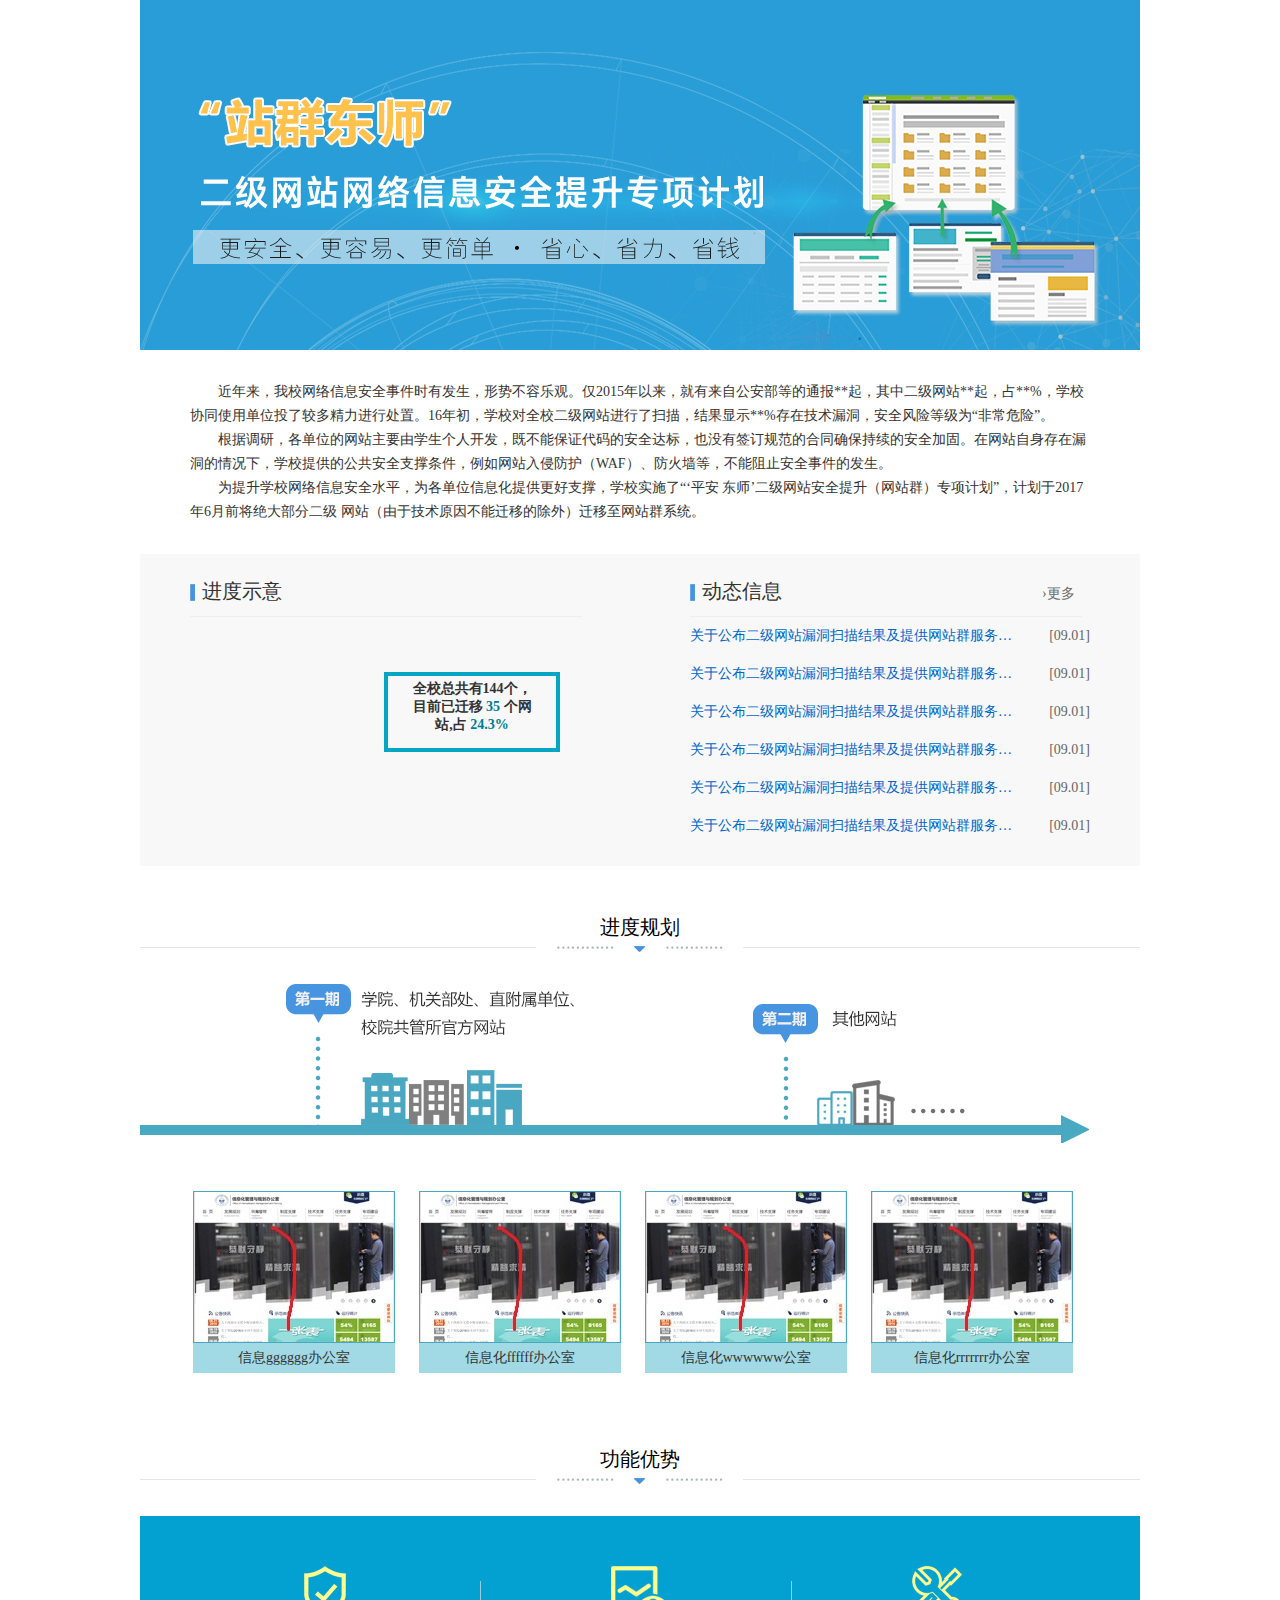
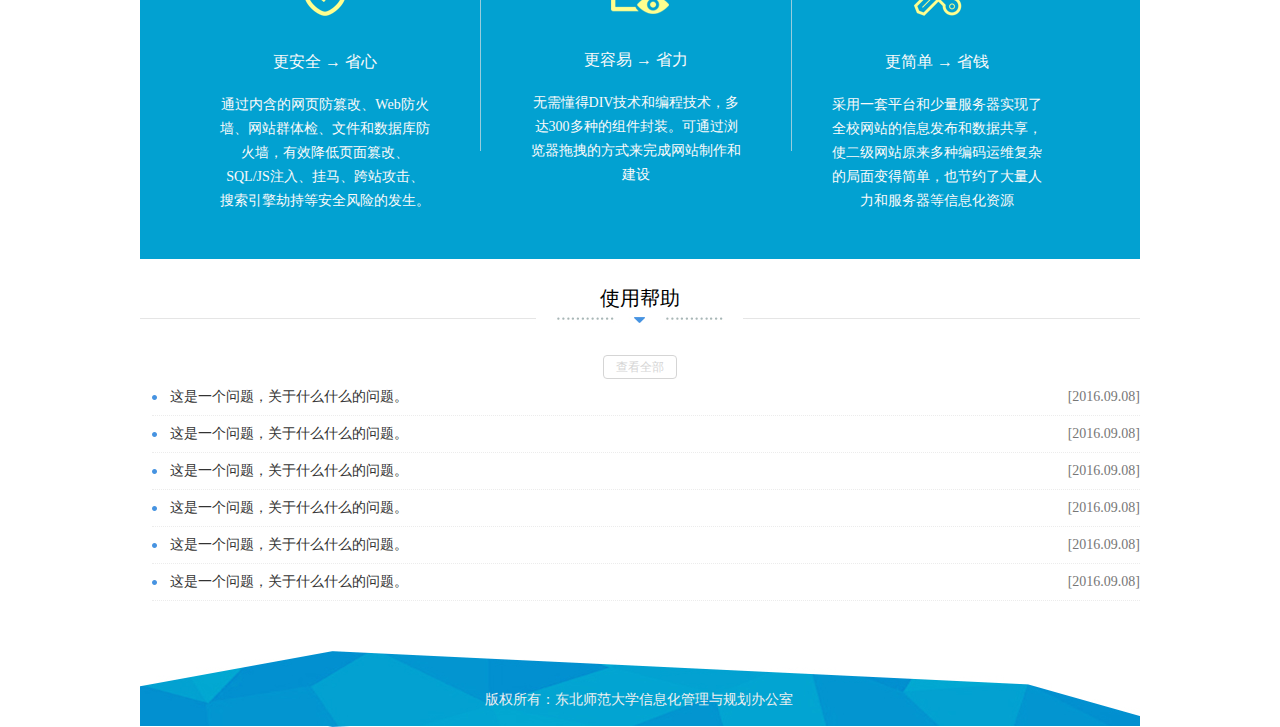
==== commit 145ad4b8: "onemoretime" ====
--- a/index.html
+++ b/index.html
@@ -8,13 +8,13 @@
 <body>
 <div id="header">
 	<img src="images/header.jpg">
-	<div class="description">
-    	<p>近年来，我校网络信息安全事件时有发生，形势不容乐观。仅2015年以来，就有来自公安部等的通报**起，其中二级网站**起，占**%，学校协同使用单位投了较多精力进行处置。16年初，学校对全校二级网站进行了扫描，结果显示**%存在技术漏洞，安全风险等级为“非常危险”。</p>
-    	<p>根据调研，各单位的网站主要由学生个人开发，既不能保证代码的安全达标，也没有签订规范的合同确保持续的安全加固。在网站自身存在漏洞的情况下，学校提供的公共安全支撑条件，例如网站入侵防护（WAF）、防火墙等，不能阻止安全事件的发生。</p>
-		<p>为提升学校网络信息安全水平，为各单位信息化提供更好支撑，学校实施了“‘平安	东师’二级网站安全提升（网站群）专项计划”，计划于2017年6月前将绝大部分二级	网站（由于技术原因不能迁移的除外）迁移至网站群系统。</p>
-	</div>
 </div>
 <div class="main">
+  <div class="description">
+      <p>近年来，我校网络信息安全事件时有发生，形势不容乐观。仅2015年以来，就有来自公安部等的通报**起，其中二级网站**起，占**%，学校协同使用单位投了较多精力进行处置。16年初，学校对全校二级网站进行了扫描，结果显示**%存在技术漏洞，安全风险等级为“非常危险”。</p>
+      <p>根据调研，各单位的网站主要由学生个人开发，既不能保证代码的安全达标，也没有签订规范的合同确保持续的安全加固。在网站自身存在漏洞的情况下，学校提供的公共安全支撑条件，例如网站入侵防护（WAF）、防火墙等，不能阻止安全事件的发生。</p>
+    <p>为提升学校网络信息安全水平，为各单位信息化提供更好支撑，学校实施了“‘平安  东师’二级网站安全提升（网站群）专项计划”，计划于2017年6月前将绝大部分二级  网站（由于技术原因不能迁移的除外）迁移至网站群系统。</p>
+  </div>
 	<div class="section1">
     	<div class="wrap">
       		<div class="rate fl">
@@ -43,11 +43,11 @@
         	<div id="prev"></div>
             <div class="listwrap">
                 <ul class="pic-list">
-                    <li><a href=""><img src="images/scroll-pic.jpg"></a><span>信息化管理与规划办公室</span></li>
-                    <li><a href=""><img src="images/scroll-pic2.jpg"></a><span>信息化管理与规划办公室</span></li>
-                    <li><a href=""><img src="images/scroll-pic3.jpg"></a><span>信息化管理与规划办公室</span></li>
-                    <li><a href=""><img src="images/scroll-pic4.jpg"></a><span>信息化管理与规划办公室</span></li>
-                    <li><a href=""><img src="images/scroll-pic5.jpg"></a><span>信息化管理与规划办公室</span></li>
+                    <li><a href=""><img src="images/scroll-pic.jpg"></a><span>信息gggggg办公室</span></li>
+                    <li><a href=""><img src="images/scroll-pic.jpg"></a><span>信息化ffffff办公室</span></li>
+                    <li><a href=""><img src="images/scroll-pic.jpg"></a><span>信息化wwwwww公室</span></li>
+                    <li><a href=""><img src="images/scroll-pic.jpg"></a><span>信息化rrrrrrr办公室</span></li>
+                    <li><a href=""><img src="images/scroll-pic.jpg"></a><span>信息化ttttt室</span></li>
                     
                 </ul>
             </div>
@@ -95,10 +95,10 @@
 </div>
 </body>
 
-<script src="http://cdn.hcharts.cn/jquery/jquery-1.8.3.min.js"></script>
+<script src="js/jquery-1.8.3.min.js"></script>
 <script src="js/highcharts.js"></script>
-<script src="http://cdn.hcharts.cn/highcharts/highcharts-3d.js"></script>
+<script src="js/highcharts-3d.js"></script>
 <!--<script src="./exporting.js"></script>--> 
 <script src="js/echart.js"></script>
-<script src="js/index.js"></script>
+
 </html>--- a/css/style.css
+++ b/css/style.css
@@ -20,18 +20,19 @@
 
 #header,.main,.section1,.advantage .wrap,#footer{width:1000px;margin:0 auto;}
 .description,.section1 .wrap,.plan .pic-list{width:900px;}
-#header .description{margin:30px auto;color:#333;line-height:24px;text-indent:2em;}
+.description{margin:30px auto;color:#333;line-height:24px;text-indent:2em;}
 
 .main .section1{background:#f8f8f8;height:312px;}
 .section1 .wrap,.plan .pic-list,.copyright,.listwrap{margin:0 auto;}
-.section1 .more{font-size:14px;color:#6b6b6b;margin-right:6px;}
+.section1 .more{font-size:14px;color:#6b6b6b;margin-left:260px;}
 .rate{position:relative;}
 .section1 .instruction{width:124px;height:64px;text-align:center;color:#333;border:4px solid #05a6c3;font-weight: bold;position:absolute;right:30px;top:118px;padding:4px 22px;}
 .section1 .instruction span{color:#007c92;}
 
+.news{width:400px;}
 .news-list li{height:38px;line-height:38px;}
 .news-list li a{color:#0066cc;}
-.news-list li span{color:#666;float:right;}
+.news-list li span{color:#666;}
 
 .plan{padding-top:48px;}
 .plan .main-pic{margin:12px 0 48px 0;}
@@ -42,16 +43,16 @@
 .plan .pic-list li a img{border:1px solid #49a7c2;}
 .plan .pic-list li span{display:block;color:#333;text-align:center;width:202px;height:30px;line-height:30px;background:#a1d9e5;}
 .plan #prev,.plan #next{width:30px;height:30px;cursor:pointer;z-index:3;}
-.plan #prev{background:url(../images/prev.png);position:absolute;top:70px;}
+.plan #prev{background:url(../images/prev.png);position:absolute;top:70px;left:0;}
 .plan #next{background:url(../images/next.png);float:right;position:relative;bottom:110px;}
 
 .advantage{margin:72px 0 26px 0;}
 .advantage .wrap{background:#02a1d1;height:343px;}
 .advantage .wrap div{float:left;color:#fafafa;}
-.advantage .wrap div:nth-child(1),.advantage .wrap div:nth-child(3),.advantage .wrap div:nth-child(5){width:210px;text-align:center;}
-.advantage .wrap div:nth-child(1){margin:0 50px 0 80px;}
-.advantage .wrap div:nth-child(3){margin:0 50px;}
-.advantage .wrap div:nth-child(5){margin:0 80px 0 40px;}
+.advantage .wrap .block1,.advantage .wrap .block2,.advantage .wrap .block3{width:210px;text-align:center;}
+.advantage .wrap .block1{margin:0 50px 0 80px;}
+.advantage .wrap .block2{margin:0 50px;}
+.advantage .wrap .block3{margin:0 80px 0 40px;}
 .advantage .line{border-right:1px solid #96cdde;height:170px;margin-top:65px;}
 .advantage .wrap img{margin:50px 80px 36px 80px;}
 .advantage .wrap span{font-size:16px;margin:0 50px;}
@@ -59,11 +60,28 @@
 
 
 .help {margin-bottom:50px;}
-.checkmore{font-size:12px;color:#d5d5d5;text-align:center;line-height:22px;width:72px;height:22px;margin:0 auto;border:1px solid #d5d5d5;border-radius:4px;}
+.checkmore{font-size:12px;text-align:center;line-height:22px;width:72px;height:22px;margin:0 auto;border:1px solid #d5d5d5;border-radius:4px;}
+.checkmore a{color:#d5d5d5;}
 .help-list li{height:36px;background:url(../images/dot.png) left no-repeat;margin-left:12px;padding-left:18px;line-height:36px;border-bottom:1px dotted #ececec;}
 .help-list li a{color:#333;}
-.help-list span{color:#777;float:right}
+.help-list span{color:#777;}
 
 #footer{height:76px;background:url(../images/footer-bg.jpg);}
 .copyright{width:310px;padding-top:40px;color:#f0f0f0;}
 
+/*列表页*/
+.location{width:950px;margin:0 auto;background: #eeeeee;height:26px;line-height:26px;padding-left: 50px;font-size: 12px;}
+.location{color:555555;}
+.main-list{width: 900px;margin: 42px auto 160px;}
+.main-list li{height: 32px;border-bottom: 1px dotted #dcdcdc;line-height: 32px;}
+.main-list li a {color: #333;float: left;}
+.main-list li span{color: #333;float: right;}
+
+/*文章页*/
+.content-title{width:900px;height:70px;margin:56px auto 0;padding-bottom: 18px;border-bottom: 1px solid #c9c9c9;text-align: center;}
+.content-title h1{color: #333;font-size: 20px;font-weight: normal;margin-bottom: 12px;}
+.content-title span{color: #777;font-size: 12px;}
+.content .specialp{text-indent:0;}
+.content p{color:#333;text-indent:2em;}
+.content .passage{width: 900px;margin:22px auto 172px;}
+
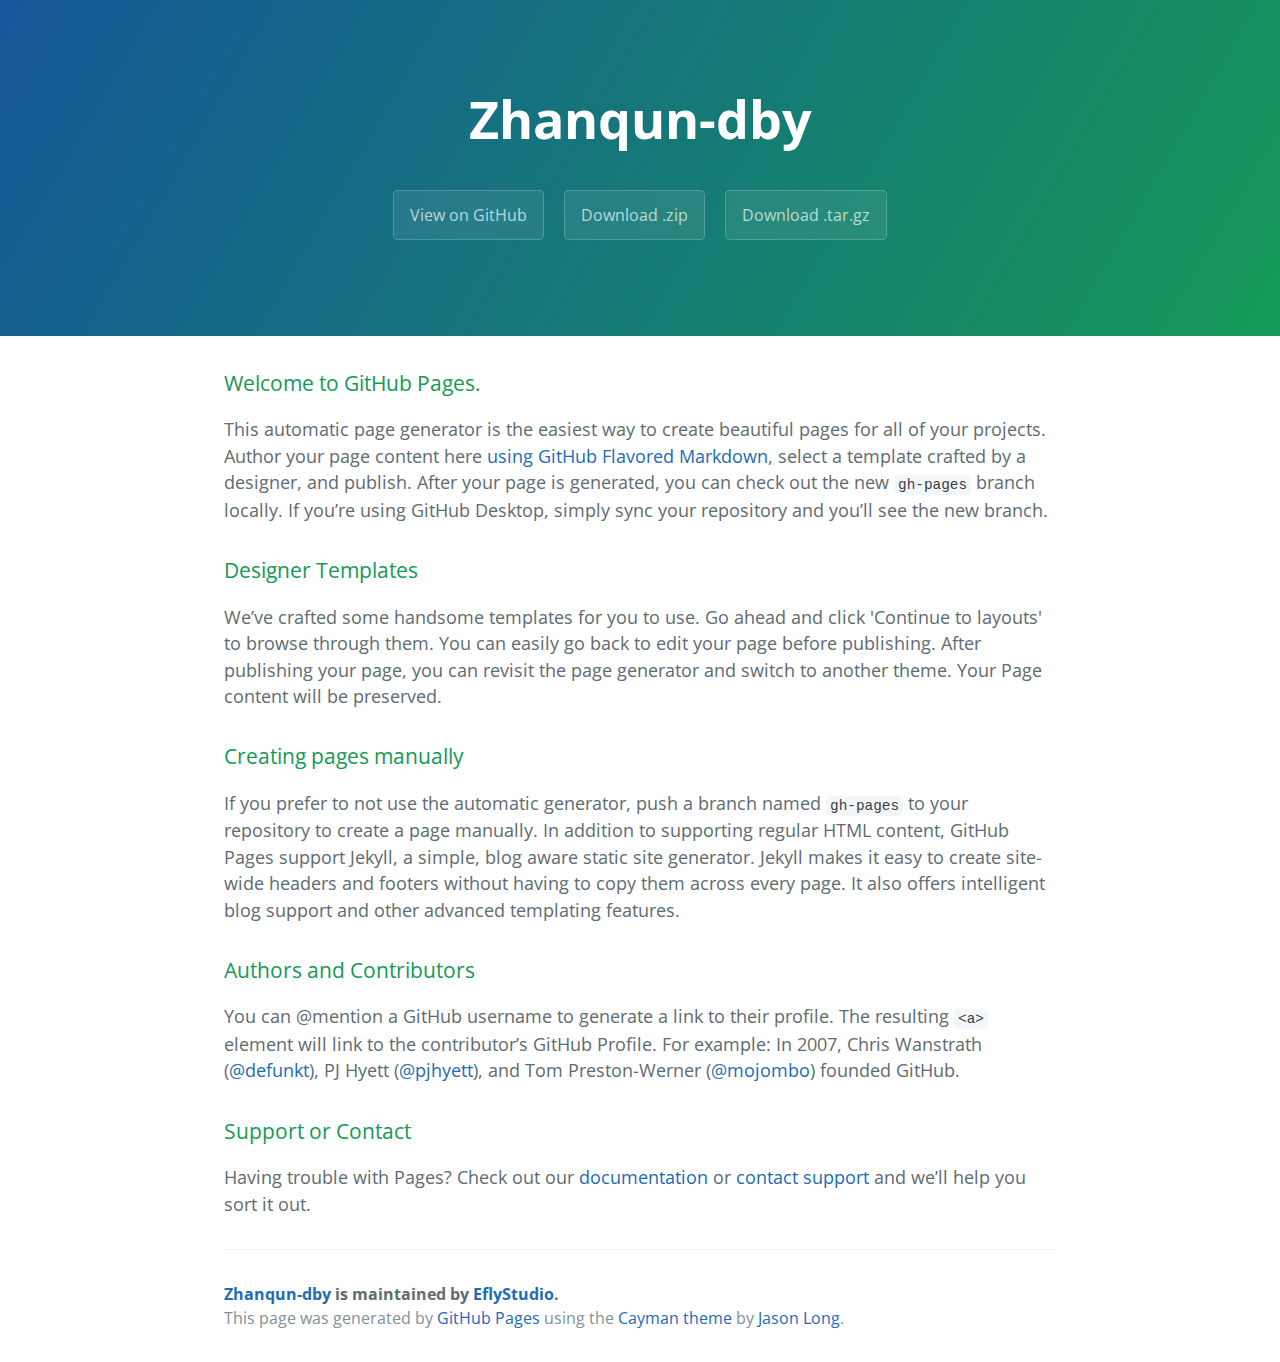
==== commit f5301d14: "Create master branch via GitHub" ====
--- a/index.html
+++ b/index.html
@@ -1,104 +1,57 @@
 <!DOCTYPE html>
-<html lang="en">
-<head>
-	<meta charset="UTF-8">
-	<title>站群东师</title>
-<link href="css/style.css" rel="stylesheet"/>
-</head>
-<body>
-<div id="header">
-	<img src="images/header.jpg">
-</div>
-<div class="main">
-  <div class="description">
-      <p>近年来，我校网络信息安全事件时有发生，形势不容乐观。仅2015年以来，就有来自公安部等的通报**起，其中二级网站**起，占**%，学校协同使用单位投了较多精力进行处置。16年初，学校对全校二级网站进行了扫描，结果显示**%存在技术漏洞，安全风险等级为“非常危险”。</p>
-      <p>根据调研，各单位的网站主要由学生个人开发，既不能保证代码的安全达标，也没有签订规范的合同确保持续的安全加固。在网站自身存在漏洞的情况下，学校提供的公共安全支撑条件，例如网站入侵防护（WAF）、防火墙等，不能阻止安全事件的发生。</p>
-    <p>为提升学校网络信息安全水平，为各单位信息化提供更好支撑，学校实施了“‘平安  东师’二级网站安全提升（网站群）专项计划”，计划于2017年6月前将绝大部分二级  网站（由于技术原因不能迁移的除外）迁移至网站群系统。</p>
-  </div>
-	<div class="section1">
-    	<div class="wrap">
-      		<div class="rate fl">
-        		<div class="title-hor">进度示意</div> 
-            <div id="container" style="width:400px;height:200px;"></div> 
-            <div class="instruction">全校总共有144个，
-目前已迁移<span> 35 </span>个网站,占 <span>24.3%</span></div>         
-      		</div>
-      		<div class="news fr">
-        		<div class="title-hor">动态信息<a href="" class="more">&#155;更多</a></div>
-	          	<ul class="news-list">
-          			<li class="clear"><a href="" class="fl">关于公布二级网站漏洞扫描结果及提供网站群服务…</a><span class="fr">[09.01]</span></li>
-          			<li class="clear"><a href="" class="fl">关于公布二级网站漏洞扫描结果及提供网站群服务…</a><span class="fr">[09.01]</span></li>
-          			<li class="clear"><a href="" class="fl">关于公布二级网站漏洞扫描结果及提供网站群服务…</a><span class="fr">[09.01]</span></li>
-          			<li class="clear"><a href="" class="fl">关于公布二级网站漏洞扫描结果及提供网站群服务…</a><span class="fr">[09.01]</span></li>
-          			<li class="clear"><a href="" class="fl">关于公布二级网站漏洞扫描结果及提供网站群服务…</a><span class="fr">[09.01]</span></li>
-          			<li class="clear"><a href="" class="fl">关于公布二级网站漏洞扫描结果及提供网站群服务…</a><span class="fr">[09.01]</span></li>
-          		</ul>
-        	</div>
-      	</div>
-	</div>
-	<div class="plan">
-		<div class="title-ver">进度规划</div>
-      	<div class="main-pic"><img src="images/aa_07.png"></div>
-        <div class="slide">
-        	<div id="prev"></div>
-            <div class="listwrap">
-                <ul class="pic-list">
-                    <li><a href=""><img src="images/scroll-pic.jpg"></a><span>信息gggggg办公室</span></li>
-                    <li><a href=""><img src="images/scroll-pic.jpg"></a><span>信息化ffffff办公室</span></li>
-                    <li><a href=""><img src="images/scroll-pic.jpg"></a><span>信息化wwwwww公室</span></li>
-                    <li><a href=""><img src="images/scroll-pic.jpg"></a><span>信息化rrrrrrr办公室</span></li>
-                    <li><a href=""><img src="images/scroll-pic.jpg"></a><span>信息化ttttt室</span></li>
-                    
-                </ul>
-            </div>
-          	<div id="next"></div>
-        </div>
-	</div>
-	<div class="advantage">
-		<div class="title-ver">功能优势</div>
-      <div class="wrap">
-        <div class="block1">
-            <img src="images/safe.png" alt="">
-            <span>更安全 → 省心</span>
-            <p>通过内含的网页防篡改、Web防火墙、网站群体检、文件和数据库防火墙，有效降低页面篡改、SQL/JS注入、挂马、跨站攻击、搜索引擎劫持等安全风险的发生。</p>
-        </div>
-        <div class="line"></div>
-        <div class="block2">
-            <img src="images/easy.png" alt="">
-            <span>更容易 → 省力</span>
-            <p>无需懂得DIV技术和编程技术，多达300多种的组件封装。可通过浏览器拖拽的方式来完成网站制作和建设
-</p>
-        </div>
-        <div class="line"></div>
-        <div class="block3">
-            <img src="images/simple.png" alt="">
-            <span>更简单 → 省钱</span>
-            <p>采用一套平台和少量服务器实现了全校网站的信息发布和数据共享，使二级网站原来多种编码运维复杂的局面变得简单，也节约了大量人力和服务器等信息化资源</p>
-        </div>
-      </div>
-	</div>
-	<div class="help">
-		<div class="title-ver">使用帮助</div>
-        <div class="checkmore"><a href="">查看全部</a></div>
-        <ul class="help-list">
-          <li class="clear"><a href="" class="fl">这是一个问题，关于什么什么的问题。</a><span class="fr">[2016.09.08]</span></li>
-          <li class="clear"><a href="" class="fl">这是一个问题，关于什么什么的问题。</a><span class="fr">[2016.09.08]</span></li>
-          <li class="clear"><a href="" class="fl">这是一个问题，关于什么什么的问题。</a><span class="fr">[2016.09.08]</span></li>
-          <li class="clear"><a href="" class="fl">这是一个问题，关于什么什么的问题。</a><span class="fr">[2016.09.08]</span></li>
-          <li class="clear"><a href="" class="fl">这是一个问题，关于什么什么的问题。</a><span class="fr">[2016.09.08]</span></li>
-          <li class="clear"><a href="" class="fl">这是一个问题，关于什么什么的问题。</a><span class="fr">[2016.09.08]</span></li>
-        </ul>
-	</div>
-</div>
-<div id="footer">
-	<div class="copyright">版权所有：东北师范大学信息化管理与规划办公室</div>
-</div>
-</body>
+<html lang="en-us">
+  <head>
+    <meta charset="UTF-8">
+    <title>Zhanqun-dby by EflyStudio</title>
+    <meta name="viewport" content="width=device-width, initial-scale=1">
+    <link rel="stylesheet" type="text/css" href="stylesheets/normalize.css" media="screen">
+    <link href='https://fonts.googleapis.com/css?family=Open+Sans:400,700' rel='stylesheet' type='text/css'>
+    <link rel="stylesheet" type="text/css" href="stylesheets/stylesheet.css" media="screen">
+    <link rel="stylesheet" type="text/css" href="stylesheets/github-light.css" media="screen">
+  </head>
+  <body>
+    <section class="page-header">
+      <h1 class="project-name">Zhanqun-dby</h1>
+      <h2 class="project-tagline"></h2>
+      <a href="https://github.com/EflyStudio/zhanqun-dby" class="btn">View on GitHub</a>
+      <a href="https://github.com/EflyStudio/zhanqun-dby/zipball/master" class="btn">Download .zip</a>
+      <a href="https://github.com/EflyStudio/zhanqun-dby/tarball/master" class="btn">Download .tar.gz</a>
+    </section>
 
-<script src="js/jquery-1.8.3.min.js"></script>
-<script src="js/highcharts.js"></script>
-<script src="js/highcharts-3d.js"></script>
-<!--<script src="./exporting.js"></script>--> 
-<script src="js/echart.js"></script>
+    <section class="main-content">
+      <h3>
+<a id="welcome-to-github-pages" class="anchor" href="#welcome-to-github-pages" aria-hidden="true"><span aria-hidden="true" class="octicon octicon-link"></span></a>Welcome to GitHub Pages.</h3>
 
-</html>+<p>This automatic page generator is the easiest way to create beautiful pages for all of your projects. Author your page content here <a href="https://guides.github.com/features/mastering-markdown/">using GitHub Flavored Markdown</a>, select a template crafted by a designer, and publish. After your page is generated, you can check out the new <code>gh-pages</code> branch locally. If you’re using GitHub Desktop, simply sync your repository and you’ll see the new branch.</p>
+
+<h3>
+<a id="designer-templates" class="anchor" href="#designer-templates" aria-hidden="true"><span aria-hidden="true" class="octicon octicon-link"></span></a>Designer Templates</h3>
+
+<p>We’ve crafted some handsome templates for you to use. Go ahead and click 'Continue to layouts' to browse through them. You can easily go back to edit your page before publishing. After publishing your page, you can revisit the page generator and switch to another theme. Your Page content will be preserved.</p>
+
+<h3>
+<a id="creating-pages-manually" class="anchor" href="#creating-pages-manually" aria-hidden="true"><span aria-hidden="true" class="octicon octicon-link"></span></a>Creating pages manually</h3>
+
+<p>If you prefer to not use the automatic generator, push a branch named <code>gh-pages</code> to your repository to create a page manually. In addition to supporting regular HTML content, GitHub Pages support Jekyll, a simple, blog aware static site generator. Jekyll makes it easy to create site-wide headers and footers without having to copy them across every page. It also offers intelligent blog support and other advanced templating features.</p>
+
+<h3>
+<a id="authors-and-contributors" class="anchor" href="#authors-and-contributors" aria-hidden="true"><span aria-hidden="true" class="octicon octicon-link"></span></a>Authors and Contributors</h3>
+
+<p>You can @mention a GitHub username to generate a link to their profile. The resulting <code>&lt;a&gt;</code> element will link to the contributor’s GitHub Profile. For example: In 2007, Chris Wanstrath (<a href="https://github.com/defunkt" class="user-mention">@defunkt</a>), PJ Hyett (<a href="https://github.com/pjhyett" class="user-mention">@pjhyett</a>), and Tom Preston-Werner (<a href="https://github.com/mojombo" class="user-mention">@mojombo</a>) founded GitHub.</p>
+
+<h3>
+<a id="support-or-contact" class="anchor" href="#support-or-contact" aria-hidden="true"><span aria-hidden="true" class="octicon octicon-link"></span></a>Support or Contact</h3>
+
+<p>Having trouble with Pages? Check out our <a href="https://help.github.com/pages">documentation</a> or <a href="https://github.com/contact">contact support</a> and we’ll help you sort it out.</p>
+
+      <footer class="site-footer">
+        <span class="site-footer-owner"><a href="https://github.com/EflyStudio/zhanqun-dby">Zhanqun-dby</a> is maintained by <a href="https://github.com/EflyStudio">EflyStudio</a>.</span>
+
+        <span class="site-footer-credits">This page was generated by <a href="https://pages.github.com">GitHub Pages</a> using the <a href="https://github.com/jasonlong/cayman-theme">Cayman theme</a> by <a href="https://twitter.com/jasonlong">Jason Long</a>.</span>
+      </footer>
+
+    </section>
+
+  
+  </body>
+</html>
--- a/stylesheets/stylesheet.css
+++ b/stylesheets/stylesheet.css
@@ -0,0 +1,245 @@
+* {
+  box-sizing: border-box; }
+
+body {
+  padding: 0;
+  margin: 0;
+  font-family: "Open Sans", "Helvetica Neue", Helvetica, Arial, sans-serif;
+  font-size: 16px;
+  line-height: 1.5;
+  color: #606c71; }
+
+a {
+  color: #1e6bb8;
+  text-decoration: none; }
+  a:hover {
+    text-decoration: underline; }
+
+.btn {
+  display: inline-block;
+  margin-bottom: 1rem;
+  color: rgba(255, 255, 255, 0.7);
+  background-color: rgba(255, 255, 255, 0.08);
+  border-color: rgba(255, 255, 255, 0.2);
+  border-style: solid;
+  border-width: 1px;
+  border-radius: 0.3rem;
+  transition: color 0.2s, background-color 0.2s, border-color 0.2s; }
+  .btn + .btn {
+    margin-left: 1rem; }
+
+.btn:hover {
+  color: rgba(255, 255, 255, 0.8);
+  text-decoration: none;
+  background-color: rgba(255, 255, 255, 0.2);
+  border-color: rgba(255, 255, 255, 0.3); }
+
+@media screen and (min-width: 64em) {
+  .btn {
+    padding: 0.75rem 1rem; } }
+
+@media screen and (min-width: 42em) and (max-width: 64em) {
+  .btn {
+    padding: 0.6rem 0.9rem;
+    font-size: 0.9rem; } }
+
+@media screen and (max-width: 42em) {
+  .btn {
+    display: block;
+    width: 100%;
+    padding: 0.75rem;
+    font-size: 0.9rem; }
+    .btn + .btn {
+      margin-top: 1rem;
+      margin-left: 0; } }
+
+.page-header {
+  color: #fff;
+  text-align: center;
+  background-color: #159957;
+  background-image: linear-gradient(120deg, #155799, #159957); }
+
+@media screen and (min-width: 64em) {
+  .page-header {
+    padding: 5rem 6rem; } }
+
+@media screen and (min-width: 42em) and (max-width: 64em) {
+  .page-header {
+    padding: 3rem 4rem; } }
+
+@media screen and (max-width: 42em) {
+  .page-header {
+    padding: 2rem 1rem; } }
+
+.project-name {
+  margin-top: 0;
+  margin-bottom: 0.1rem; }
+
+@media screen and (min-width: 64em) {
+  .project-name {
+    font-size: 3.25rem; } }
+
+@media screen and (min-width: 42em) and (max-width: 64em) {
+  .project-name {
+    font-size: 2.25rem; } }
+
+@media screen and (max-width: 42em) {
+  .project-name {
+    font-size: 1.75rem; } }
+
+.project-tagline {
+  margin-bottom: 2rem;
+  font-weight: normal;
+  opacity: 0.7; }
+
+@media screen and (min-width: 64em) {
+  .project-tagline {
+    font-size: 1.25rem; } }
+
+@media screen and (min-width: 42em) and (max-width: 64em) {
+  .project-tagline {
+    font-size: 1.15rem; } }
+
+@media screen and (max-width: 42em) {
+  .project-tagline {
+    font-size: 1rem; } }
+
+.main-content :first-child {
+  margin-top: 0; }
+.main-content img {
+  max-width: 100%; }
+.main-content h1, .main-content h2, .main-content h3, .main-content h4, .main-content h5, .main-content h6 {
+  margin-top: 2rem;
+  margin-bottom: 1rem;
+  font-weight: normal;
+  color: #159957; }
+.main-content p {
+  margin-bottom: 1em; }
+.main-content code {
+  padding: 2px 4px;
+  font-family: Consolas, "Liberation Mono", Menlo, Courier, monospace;
+  font-size: 0.9rem;
+  color: #383e41;
+  background-color: #f3f6fa;
+  border-radius: 0.3rem; }
+.main-content pre {
+  padding: 0.8rem;
+  margin-top: 0;
+  margin-bottom: 1rem;
+  font: 1rem Consolas, "Liberation Mono", Menlo, Courier, monospace;
+  color: #567482;
+  word-wrap: normal;
+  background-color: #f3f6fa;
+  border: solid 1px #dce6f0;
+  border-radius: 0.3rem; }
+  .main-content pre > code {
+    padding: 0;
+    margin: 0;
+    font-size: 0.9rem;
+    color: #567482;
+    word-break: normal;
+    white-space: pre;
+    background: transparent;
+    border: 0; }
+.main-content .highlight {
+  margin-bottom: 1rem; }
+  .main-content .highlight pre {
+    margin-bottom: 0;
+    word-break: normal; }
+.main-content .highlight pre, .main-content pre {
+  padding: 0.8rem;
+  overflow: auto;
+  font-size: 0.9rem;
+  line-height: 1.45;
+  border-radius: 0.3rem; }
+.main-content pre code, .main-content pre tt {
+  display: inline;
+  max-width: initial;
+  padding: 0;
+  margin: 0;
+  overflow: initial;
+  line-height: inherit;
+  word-wrap: normal;
+  background-color: transparent;
+  border: 0; }
+  .main-content pre code:before, .main-content pre code:after, .main-content pre tt:before, .main-content pre tt:after {
+    content: normal; }
+.main-content ul, .main-content ol {
+  margin-top: 0; }
+.main-content blockquote {
+  padding: 0 1rem;
+  margin-left: 0;
+  color: #819198;
+  border-left: 0.3rem solid #dce6f0; }
+  .main-content blockquote > :first-child {
+    margin-top: 0; }
+  .main-content blockquote > :last-child {
+    margin-bottom: 0; }
+.main-content table {
+  display: block;
+  width: 100%;
+  overflow: auto;
+  word-break: normal;
+  word-break: keep-all; }
+  .main-content table th {
+    font-weight: bold; }
+  .main-content table th, .main-content table td {
+    padding: 0.5rem 1rem;
+    border: 1px solid #e9ebec; }
+.main-content dl {
+  padding: 0; }
+  .main-content dl dt {
+    padding: 0;
+    margin-top: 1rem;
+    font-size: 1rem;
+    font-weight: bold; }
+  .main-content dl dd {
+    padding: 0;
+    margin-bottom: 1rem; }
+.main-content hr {
+  height: 2px;
+  padding: 0;
+  margin: 1rem 0;
+  background-color: #eff0f1;
+  border: 0; }
+
+@media screen and (min-width: 64em) {
+  .main-content {
+    max-width: 64rem;
+    padding: 2rem 6rem;
+    margin: 0 auto;
+    font-size: 1.1rem; } }
+
+@media screen and (min-width: 42em) and (max-width: 64em) {
+  .main-content {
+    padding: 2rem 4rem;
+    font-size: 1.1rem; } }
+
+@media screen and (max-width: 42em) {
+  .main-content {
+    padding: 2rem 1rem;
+    font-size: 1rem; } }
+
+.site-footer {
+  padding-top: 2rem;
+  margin-top: 2rem;
+  border-top: solid 1px #eff0f1; }
+
+.site-footer-owner {
+  display: block;
+  font-weight: bold; }
+
+.site-footer-credits {
+  color: #819198; }
+
+@media screen and (min-width: 64em) {
+  .site-footer {
+    font-size: 1rem; } }
+
+@media screen and (min-width: 42em) and (max-width: 64em) {
+  .site-footer {
+    font-size: 1rem; } }
+
+@media screen and (max-width: 42em) {
+  .site-footer {
+    font-size: 0.9rem; } }
--- a/stylesheets/github-light.css
+++ b/stylesheets/github-light.css
@@ -0,0 +1,124 @@
+/*
+The MIT License (MIT)
+
+Copyright (c) 2016 GitHub, Inc.
+
+Permission is hereby granted, free of charge, to any person obtaining a copy
+of this software and associated documentation files (the "Software"), to deal
+in the Software without restriction, including without limitation the rights
+to use, copy, modify, merge, publish, distribute, sublicense, and/or sell
+copies of the Software, and to permit persons to whom the Software is
+furnished to do so, subject to the following conditions:
+
+The above copyright notice and this permission notice shall be included in all
+copies or substantial portions of the Software.
+
+THE SOFTWARE IS PROVIDED "AS IS", WITHOUT WARRANTY OF ANY KIND, EXPRESS OR
+IMPLIED, INCLUDING BUT NOT LIMITED TO THE WARRANTIES OF MERCHANTABILITY,
+FITNESS FOR A PARTICULAR PURPOSE AND NONINFRINGEMENT. IN NO EVENT SHALL THE
+AUTHORS OR COPYRIGHT HOLDERS BE LIABLE FOR ANY CLAIM, DAMAGES OR OTHER
+LIABILITY, WHETHER IN AN ACTION OF CONTRACT, TORT OR OTHERWISE, ARISING FROM,
+OUT OF OR IN CONNECTION WITH THE SOFTWARE OR THE USE OR OTHER DEALINGS IN THE
+SOFTWARE.
+
+*/
+
+.pl-c /* comment */ {
+  color: #969896;
+}
+
+.pl-c1 /* constant, variable.other.constant, support, meta.property-name, support.constant, support.variable, meta.module-reference, markup.raw, meta.diff.header */,
+.pl-s .pl-v /* string variable */ {
+  color: #0086b3;
+}
+
+.pl-e /* entity */,
+.pl-en /* entity.name */ {
+  color: #795da3;
+}
+
+.pl-smi /* variable.parameter.function, storage.modifier.package, storage.modifier.import, storage.type.java, variable.other */,
+.pl-s .pl-s1 /* string source */ {
+  color: #333;
+}
+
+.pl-ent /* entity.name.tag */ {
+  color: #63a35c;
+}
+
+.pl-k /* keyword, storage, storage.type */ {
+  color: #a71d5d;
+}
+
+.pl-s /* string */,
+.pl-pds /* punctuation.definition.string, string.regexp.character-class */,
+.pl-s .pl-pse .pl-s1 /* string punctuation.section.embedded source */,
+.pl-sr /* string.regexp */,
+.pl-sr .pl-cce /* string.regexp constant.character.escape */,
+.pl-sr .pl-sre /* string.regexp source.ruby.embedded */,
+.pl-sr .pl-sra /* string.regexp string.regexp.arbitrary-repitition */ {
+  color: #183691;
+}
+
+.pl-v /* variable */ {
+  color: #ed6a43;
+}
+
+.pl-id /* invalid.deprecated */ {
+  color: #b52a1d;
+}
+
+.pl-ii /* invalid.illegal */ {
+  color: #f8f8f8;
+  background-color: #b52a1d;
+}
+
+.pl-sr .pl-cce /* string.regexp constant.character.escape */ {
+  font-weight: bold;
+  color: #63a35c;
+}
+
+.pl-ml /* markup.list */ {
+  color: #693a17;
+}
+
+.pl-mh /* markup.heading */,
+.pl-mh .pl-en /* markup.heading entity.name */,
+.pl-ms /* meta.separator */ {
+  font-weight: bold;
+  color: #1d3e81;
+}
+
+.pl-mq /* markup.quote */ {
+  color: #008080;
+}
+
+.pl-mi /* markup.italic */ {
+  font-style: italic;
+  color: #333;
+}
+
+.pl-mb /* markup.bold */ {
+  font-weight: bold;
+  color: #333;
+}
+
+.pl-md /* markup.deleted, meta.diff.header.from-file */ {
+  color: #bd2c00;
+  background-color: #ffecec;
+}
+
+.pl-mi1 /* markup.inserted, meta.diff.header.to-file */ {
+  color: #55a532;
+  background-color: #eaffea;
+}
+
+.pl-mdr /* meta.diff.range */ {
+  font-weight: bold;
+  color: #795da3;
+}
+
+.pl-mo /* meta.output */ {
+  color: #1d3e81;
+}
+
